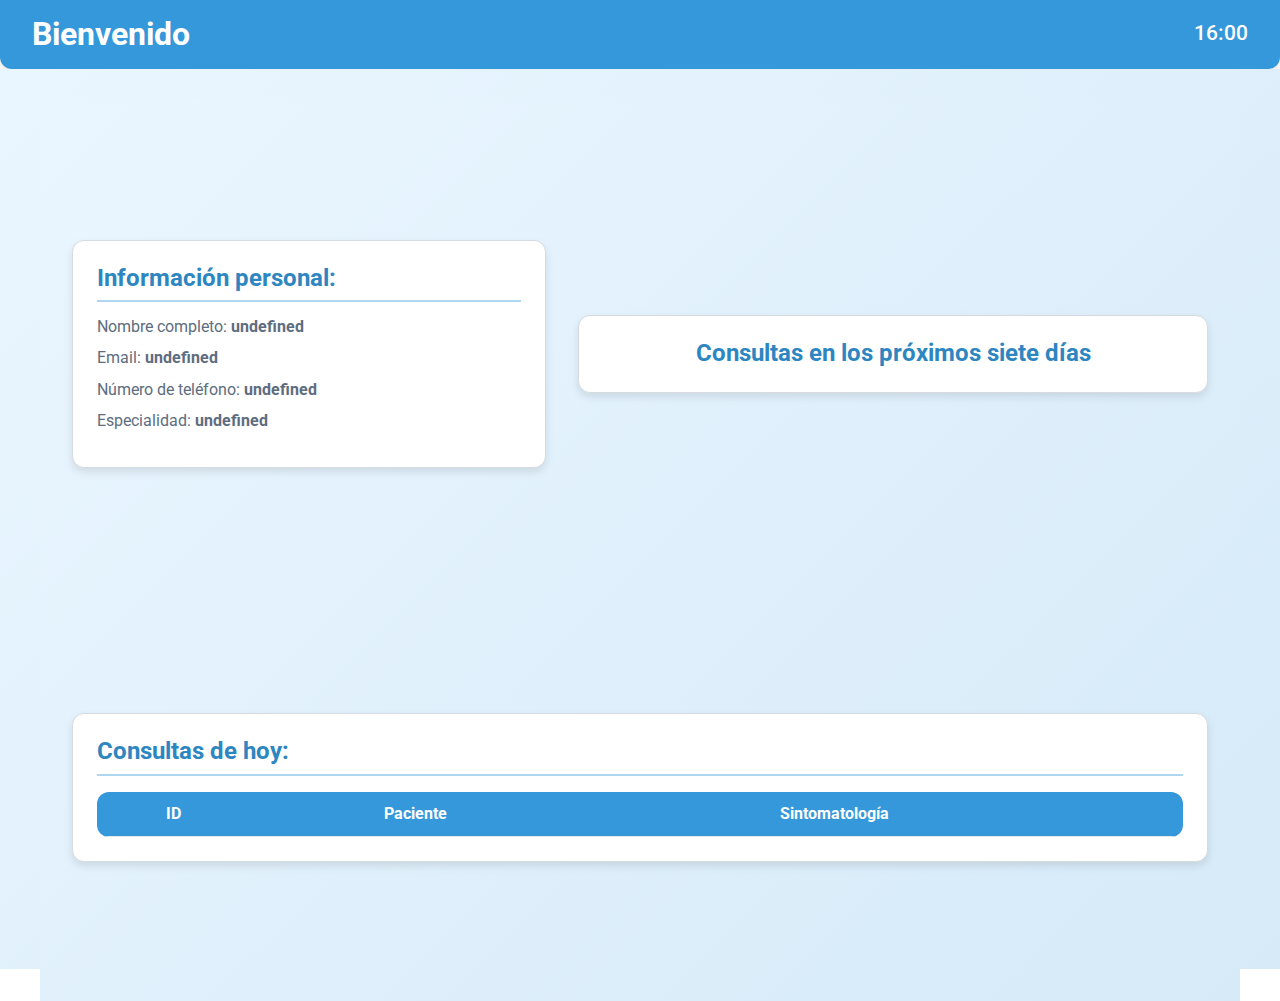
==== frontend/html/doctor.html @ 7a267179 "Proyecto casi terminado" ====
<!DOCTYPE html>
<html lang="en">
<head>
    <meta charset="UTF-8">
    <meta name="viewport" content="width=device-width, initial-scale=1.0">
    <title>Doctor</title>
    <link rel="preconnect" href="https://fonts.googleapis.com">
    <link rel="preconnect" href="https://fonts.gstatic.com" crossorigin>
    <link href="https://fonts.googleapis.com/css2?family=Roboto:ital,wght@0,100;0,300;0,400;0,500;0,700;0,900;1,100;1,300;1,400;1,500;1,700;1,900&display=swap" rel="stylesheet">
    <link rel="stylesheet" href="../css/normalize.css">
    <link rel="stylesheet" href="../css/style.css">
</head>
<body>
    <header>
        <h1>Bienvenido <span class="doctor-name-header"></span></h1>
        <h3 class="hour">16:00</h3>
    </header>

    <main>
        <div class="doctor-container">
            <section class="doctor-info">
                <h5>Información personal:</h5>
                <ul>
                    <li>Nombre completo: <span class="doctor-name"></span></li>
                    <li>Email: <span class="doctor-email"></span></li>
                    <li>Número de teléfono: <span class="doctor-phone"></span></li>
                    <li>Especialidad: <span class="doctor-specialty"></span></li>
                </ul>
            </section>
    
            <section class="doctor-appointments-next-seven-days">
                <span></span>
                <h5>Consultas en los próximos siete días</h5>
            </section>
    
            <section class="doctor-today-appointments">
                <h5>Consultas de hoy:</h5>
                <table>
                    <thead>
                        <tr>
                            <th>ID</th>
                            <th>Paciente</th>
                            <th>Sintomatología</th>
                            <th></th>
                        </tr>
                    </thead>
                    <tbody>
                    </tbody>
                </table>
            </section>
        </div>

        <div class="modal" id="doctor-modal">
            <div class="modal-content">
                <span class="close-btn">&times;</span>
                <h2>Consulta:</h2>
                <form class="main-appointment-form">

                    <div>
                        <h3>Información general de la consulta</h3>
                        <label for="doctor-name">Nombre del doctor:</label>
                        <input type="text" name="doctor-name" id="doctor-name" disabled>

                        <label for="patient-name">Nombre del paciente:</label>
                        <input type="text" name="patient-name" id="patient-name" disabled>

                        <label for="appointment-date-time">Fecha:</label>
                        <input type="datetime" name="appointment-date-time" id="appointment-date-time" disabled>

                        <label for="symptomatology">Sintomatología:</label>
                        <textarea name="symptomatology" id="symptomatology"></textarea>

                        <label for="diagnosis">Diagnóstico:</label>
                        <textarea name="diagnosis" id="diagnosis"></textarea>
                    </div>

                    <div>
                        <h3>Medicación</h3>
                        <label for="medication-select">Medicamentos</label>
                        <select name="medication" id="medication-select"></select>

                        <label for="medication-quantity">Cantidad:</label>
                        <input type="text" name="medication-quantity" id="medication-quantity">

                        <label for="medication-frequency">Frecuencia:</label>
                        <input type="text" name="medication-frequency" id="medication-frequency">

                        <label for="medication-duration">Número de días:</label>
                        <input type="text" name="medication-duration" id="medication-duration">

                        <label for="chronic-condition">¿Crónica?:</label>
                        <input type="checkbox" name="chronic-condition" id="chronic-condition">

                        <button type="button" id="add-medication-btn">¡Añadir medicación!</button>

                        <table>
                            <thead>
                                <tr>
                                    <th>Medicamento</th>
                                    <th>Cantidad</th>
                                    <th>Frecuencia</th>
                                    <th>Número de días</th>
                                    <th>Crónica</th>
                                </tr>
                            </thead>
                        </table>
                    </div>

                    <div>
                        <h3>PDF:</h3>
                        <label for="upload-pdf">Subir PDF:</label>
                        <input type="file" name="upload-pdf" id="upload-pdf">
                    </div>

                    <div>
                        <h3>Pedir Cita</h3>
                        <form>
                            <label for="doctor-select">Selecciona un doctor:</label>
                            <select id="doctor-select" name="doctor">
                            </select>

                            <label for="appointment-date">Selecciona una fecha y hora:</label>
                            <input type="datetime-local" id="appointment-date" name="date">

                            <label for="appointment-symptomatology">Sintomatología:</label>
                            <textarea id="appointment-symptomatology" name="symptomatology"></textarea>
                            
                            <button type="submit" class="modal-submit-btn">Agendar</button>
                        </form>

                        <button type="submit" id="register-appointment-btn">¡Registrar!</button>
                    </div>

                </form>
            </div>
        </div>
    </main>

    <script src="../js/doctor.js"></script>
</body>
</html>
---- frontend/css/style.css ----
/* General */
* {
    box-sizing: border-box;
    margin: 0;
    padding: 0;
    font-family: "Roboto", sans-serif;
    font-style: normal;
}

main {
    display: grid;
    place-items: center;
    height: 100dvh;
    width: 100dvw;
    background: linear-gradient(135deg, #EAF6FF, #D6EAF8); /* Azul pastel */
}

/* Formulario */
#login-form {
    padding: 2rem;
    border: 1px solid transparent;
    border-radius: 12px;
    width: 100%;
    max-width: 360px;
    background: linear-gradient(#fff, #fff) padding-box, linear-gradient(135deg, #85C1E9, #D4E6F1) border-box; /* Borde de gradiente */
    box-shadow: 0 6px 12px rgba(0, 0, 0, 0.15);
    transition: transform 0.2s ease, box-shadow 0.2s ease;
}

/* Hover del formulario */
#login-form:hover {
    transform: translateY(-1px);
    box-shadow: 0 8px 16px rgba(0, 0, 0, 0.2);
}

/* Div del formulario */
#login-form div:not(.login-form-submit) {
    margin-bottom: 1.5rem;
}

/* Etiquetas */
#login-form div label {
    color: #2C3E50; /* Azul oscuro */
    font-weight: bold;
    font-size: 1rem;
}

/* Campos de entrada */
#login-form div input[type="email"], 
#login-form div input[type="password"] {
    width: 100%;
    border: 1px solid #aaa;
    border-radius: 8px;
    padding: 0.75rem;
    margin-top: 0.5rem;
    background-color: #F7FBFE; /* Azul muy claro */
    font-size: 1rem;
    transition: all 0.3s ease;
}

/* Hover y focus en los campos */
#login-form div input[type="email"]:focus, 
#login-form div input[type="password"]:focus {
    border-color: rgb(93, 173, 226); /* Azul intenso */
    outline: none;
    background-color: #EBF6FF;
    box-shadow: 0 0 8px rgba(93, 173, 226, 0.5);
}

/* Botón de enviar */
#login-form div input[type="submit"] {
    width: 100%;
    padding: 0.75rem;
    border: none;
    border-radius: 8px;
    background: linear-gradient(135deg, #5DADE2, #85C1E9); /* Degradado azul */
    color: #fff;
    font-size: 1.2rem;
    font-weight: bold;
    cursor: pointer;
    transition: background-color 0.3s ease, transform 0.2s ease;
    box-shadow: 0 4px 8px rgba(0, 0, 0, 0.1);
}

/* Hover del botón */
#login-form div input[type="submit"]:hover {
    background: linear-gradient(135deg, #3498DB, #5DADE2); /* Azul más intenso */
    transform: translateY(-.5px);
    box-shadow: 0 6px 12px rgba(0, 0, 0, 0.2);
}

/* Responsividad
@media (max-width: 480px) {
    #login-form {
        padding: 1.5rem;
    }

    #login-form div input[type="email"], 
    #login-form div input[type="password"], 
    #login-form div input[type="submit"] {
        font-size: 0.9rem;
        padding: 0.6rem;
    }
} */



/* Estilos página pacientes */
/* General */

header {
    display: flex;
    justify-content: space-between;
    align-items: center;
    padding: 1rem 2rem;
    background-color: #3498DB; /* Azul intenso */
    color: #FFFFFF; /* Texto blanco */
    box-shadow: 0 4px 6px rgba(0, 0, 0, 0.1);
    border-radius: 0 0 12px 12px;
}

header h1 {
    font-size: 2rem;
    margin: 0;
}

header h3 {
    font-size: 1.3rem;
    font-weight: 500;
    text-align: right;
}

.patient-container {
    display: grid;
    grid-template-areas:
        "user-info user-current-medication user-current-medication"
        "user-upcoming-appointments user-upcoming-appointments user-past-appointments"
        "user-make-appointment-btn user-make-appointment-btn user-make-appointment-btn";
    grid-gap: 2rem;
    padding: 2rem;
    max-width: 1200px;
    margin: 2rem auto;
}

/* Section Styling */
section {
    background-color: #FFFFFF;
    border: 1px solid #D6DBDF;
    border-radius: 12px;
    box-shadow: 0 4px 8px rgba(0, 0, 0, 0.1);
    padding: 1.5rem;
    transition: transform 0.2s ease, box-shadow 0.2s ease;
    width: 100%;
    /* max-width: 500px; */
}

section:hover {
    transform: translateY(-4px);
    box-shadow: 0 8px 16px rgba(0, 0, 0, 0.2);
}

.patient-container h5 {
    font-size: 1.5rem;
    color: #2E86C1; /* Azul medio */
    margin-bottom: 1rem;
    border-bottom: 2px solid #AED6F1;
    padding-bottom: 0.5rem;
}

.patient-container ul {
    list-style: none;
    padding: 0;
}

.patient-container ul li {
    margin-bottom: 0.8rem;
    font-size: 1rem;
    color: #5D6D7E; /* Gris oscuro */
}

.patient-container table {
    width: 100%;
    border-collapse: collapse;
    border-radius: 12px;
    overflow: hidden;
}

.patient-container table th,
.patient-container table td {
    padding: 0.8rem;
    text-align: left;
    border-bottom: 1px solid #E5E8E8;
    text-align: center;
}

.patient-container table th {
    background-color: #3498DB;
    color: #FFFFFF;
    font-weight: bold;
    text-align: center;
}

.patient-container table tbody tr:nth-child(even) {
    background-color: #F8F9F9;
}

.patient-container table tbody tr:hover {
    background-color: #D6EAF8;
    cursor: pointer;
}

/* Grid Areas */
.patient-container .user-info {
    grid-area: user-info;
}

.patient-container .user-info ul li span {
    font-weight: bold
}

.patient-container .user-current-medication {
    grid-area: user-current-medication;
}

.patient-container .user-upcoming-appointments {
    grid-area: user-upcoming-appointments;
}

.patient-container .user-past-appointments {
    grid-area: user-past-appointments;
}

.patient-container .user-make-appointment-btn {
    grid-area: user-make-appointment-btn;
}

/* MODAL */
/* General */
/* Botón para pedir cita */
.user-make-appointment-btn {
    background-color: #2E86C1;
    color: #FFFFFF;
    border: none;
    border-radius: 8px;
    padding: 1rem 2rem;
    font-size: 1.2rem;
    font-weight: bold;
    cursor: pointer;
    box-shadow: 0 4px 6px rgba(0, 0, 0, 0.1);
    transition: background-color 0.3s ease, transform 0.2s ease;
}

.user-make-appointment-btn:hover {
    background-color: #1A5276;
    transform: scale(1.05);
}

/* Modal */
.modal {
    display: none;
    position: fixed;
    top: 0;
    left: 0;
    width: 100vw;
    height: 100vh;
    background-color: rgba(0, 0, 0, 0.5);
    justify-content: center;
    align-items: center;
    z-index: 1000;
    opacity: 0;
    transition: opacity 0.4s ease-in-out;
}

.modal.show {
    display: flex;
    opacity: 1;
}

.modal-content {
    background-color: #ffffff;
    padding: 2rem;
    border-radius: 12px;
    position: relative;
    box-shadow: 0 4px 8px rgba(0, 0, 0, 0.2);
    width: 90%;
    max-width: 500px;
    animation: fadeIn 0.4s ease-in-out;
}

/* Animaciones del modal */
@keyframes fadeIn {
    from {
        transform: scale(0.9);
        opacity: 0;
    }
    to {
        transform: scale(1);
        opacity: 1;
    }
}

@keyframes fadeOut {
    from {
        transform: scale(1);
        opacity: 1;
    }
    to {
        transform: scale(0.9);
        opacity: 0;
    }
}

.modal.hide .modal-content {
    animation: fadeOut 0.4s ease-in-out;
}

/* Botón para cerrar modal */
.close-btn {
    position: absolute;
    top: 1rem;
    right: 1rem;
    background: none;
    border: none;
    font-size: 1.5rem;
    color: #333333;
    cursor: pointer;
    transition: color 0.3s ease;
}

.close-btn:hover {
    color: #ff5252;
}

/* Estilo de los inputs y textarea dentro del modal */
.modal-content label {
    display: block;
    margin: 1rem 0 0.5rem;
    font-weight: bold;
    color: #2C3E50;
}

.modal-content select,
.modal-content input,
.modal-content textarea {
    width: 100%;
    padding: 0.8rem;
    border: 1px solid #D6DBDF;
    border-radius: 8px;
    margin-bottom: 1rem;
    font-size: 1rem;
}

/* Botón de envío dentro del modal */
.modal-submit-btn {
    background-color: #3498db;
    color: white;
    border: none;
    padding: 0.8rem 1.5rem;
    border-radius: 6px;
    font-size: 1rem;
    cursor: pointer;
    display: block;
    margin: 1rem auto 0 auto;
    width: 60%;
}

.modal-submit-btn:hover {
    background-color: #2980b9;
}

/* Responsive Design */
@media (max-width: 768px) {
    .patient-container {
        display: flex;
        flex-direction: column;
        gap: 1.5rem;
    }

    section {
        max-width: 100%;
    }
}

/* * Estilos página doctor */
.doctor-container {
    display: grid;
    place-items: center;
    height: 100dvh;
    width: 100dvw;
    grid-template-areas:
        "user-info doctor-appointments-next-seven-days"
        "doctor-today-appointments doctor-today-appointments";
    grid-gap: 2rem;
    padding: 2rem;
    max-width: 1200px;
    margin: 2rem auto;
    background: linear-gradient(135deg, #EAF6FF, #D6EAF8);
}

.doctor-container .user-info {
    grid-area: user-info;
}

.doctor-container .doctor-appointments-next-seven-days {
    grid-area: doctor-appointments-next-seven-days;
    display: flex;
    flex-direction: column;
    align-items: center;
}

.doctor-container .doctor-today-appointments {
    grid-area: doctor-today-appointments;
}

.doctor-container .doctor-appointments-next-seven-days span {
    font-size: 8rem;
    color: #2E86C1;
    font-weight: 900;
    margin: 0 auto;
}

.doctor-container .doctor-appointments-next-seven-days h5 {
    font-size: 1.5rem;
    color: #2E86C1;
    margin-bottom: 0;
    border-bottom: none;
    padding-bottom: 0;
}


.doctor-container h5 {
    font-size: 1.5rem;
    color: #2E86C1;
    margin-bottom: 1rem;
    border-bottom: 2px solid #AED6F1;
    padding-bottom: 0.5rem;
}

.doctor-container .doctor-info ul {
    list-style: none;
    padding: 0;
}

.doctor-container .doctor-info ul li {
    margin-bottom: 0.8rem;
    font-size: 1rem;
    color: #5D6D7E;
}

.doctor-container .doctor-info ul li span {
    font-weight: bold;
}

.doctor-container table {
    width: 100%;
    border-collapse: collapse;
    border-radius: 12px;
    overflow: hidden;
}

.doctor-container table th,
.doctor-container table td {
    padding: 0.8rem;
    text-align: left;
    border-bottom: 1px solid #E5E8E8;
    text-align: center;
}

.doctor-container table th {
    background-color: #3498DB;
    color: #FFFFFF;
    font-weight: bold;
    text-align: center;
}

.doctor-container table tbody tr:nth-child(even) {
    background-color: #F8F9F9;
}

.doctor-container table tbody tr:hover {
    background-color: #D6EAF8;
    cursor: pointer;
}

/* Estilo para los botones de la tabla */
.doctor-container table button {
    background-color: #3498DB;
    color: white;
    border: none;
    padding: 0.6rem 1.2rem;
    font-size: 1rem;
    border-radius: 5px;
    cursor: pointer;
    transition: background-color 0.3s ease;
}

.doctor-container table button:hover {
    background-color: #2980B9;
}

/* Modal */
#doctor-modal {
    position: fixed;
    top: 0;
    left: 0;
    width: 100vw;
    height: 100vh;
    background-color: rgba(0, 0, 0, 0.5);
    justify-content: center;
    align-items: center;
    z-index: 1000;
    opacity: 0;
    visibility: hidden;
    pointer-events: none;
    transition: opacity 0.4s ease-in-out, visibility 0.4s ease-in-out;
}

#doctor-modal.show {
    opacity: 1;
    visibility: visible;
    pointer-events: auto;
}

#doctor-modal .modal-content {
    background-color: #ffffff;
    padding: 2rem;
    border-radius: 12px;
    position: relative;
    box-shadow: 0 4px 8px rgba(0, 0, 0, 0.2);
    width: 90%;
    max-width: 500px;
    animation: fadeIn 0.4s ease-in-out;
}

/* Animaciones del modal */
@keyframes fadeIn {
    from {
        transform: scale(0.9);
        opacity: 0;
    }
    to {
        transform: scale(1);
        opacity: 1;
    }
}

@keyframes fadeOut {
    from {
        transform: scale(1);
        opacity: 1;
    }
    to {
        transform: scale(0.9);
        opacity: 0;
    }
}

#doctor-modal.hide #doctor-modal .modal-content {
    animation: fadeOut 0.4s ease-in-out;
}

/* Botón para cerrar modal */
#doctor-modal .close-btn {
    position: absolute;
    top: 1rem;
    right: 1rem;
    background: none;
    border: none;
    font-size: 1.5rem;
    color: #333333;
    cursor: pointer;
    transition: color 0.3s ease;
}

#doctor-modal .close-btn:hover {
    color: #ff5252;
}

/* Estilo de los inputs y textarea dentro del modal */
#doctor-modal .modal-content label {
    display: block;
    margin: 1rem 0 0.5rem;
    font-weight: bold;
    color: #2C3E50;
}

#doctor-modal .modal-content select,
#doctor-modal .modal-content input,
#doctor-modal .modal-content textarea {
    width: 100%;
    padding: 0.8rem;
    border: 1px solid #D6DBDF;
    border-radius: 8px;
    margin-bottom: 1rem;
    font-size: 1rem;
}

/* Botón de envío dentro del modal */
#doctor-modal .modal-submit-btn {
    background-color: #3498db;
    color: white;
    border: none;
    padding: 0.8rem 1.5rem;
    border-radius: 6px;
    font-size: 1rem;
    cursor: pointer;
    display: block;
    margin: 1rem auto 0 auto;
    width: 60%;
}

#doctor-modal .modal-submit-btn:hover {
    background-color: #2980b9;
}


/* Estilos página 404 */
/* Fondo de la página */
.error-main {
    height: 100dvh;
    width: 100dvw;
    background: linear-gradient(135deg, #FFFFFF, #D6EAF8);
    display: flex;
    justify-content: center;
    align-items: center;
}

/* Contenedor principal */
.error-container {
    text-align: center;
    padding: 2rem;
    background-color: #fff;
    border: 1px solid #AED6F1;
    border-radius: 12px;
    box-shadow: 0 4px 10px rgba(0, 0, 0, 0.1);
    max-width: 400px;
    width: 100%;
}

/* Título del error */
.error-container h1 {
    font-size: 6rem;
    color: #5DADE2; /* Azul intenso */
    margin-bottom: 1rem;
}

/* Mensaje descriptivo */
.error-container p {
    font-size: 1.2rem;
    color: #333;
    margin-bottom: 2rem;
}

/* Botón */
.error-container .back-button {
    display: inline-block;
    padding: 0.75rem 1.5rem;
    background-color: #85C1E9; /* Azul cielo */
    color: #fff;
    font-size: 1rem;
    font-weight: bold;
    text-decoration: none;
    border-radius: 8px;
    transition: background-color 0.3s ease, transform 0.2s ease;
}

/* Hover y active del botón */
.error-container .back-button:hover {
    background-color: #5DADE2; /* Azul más intenso */
    transform: translateY(-2px);
}

.error-container .back-button:active {
    transform: translateY(0);
}
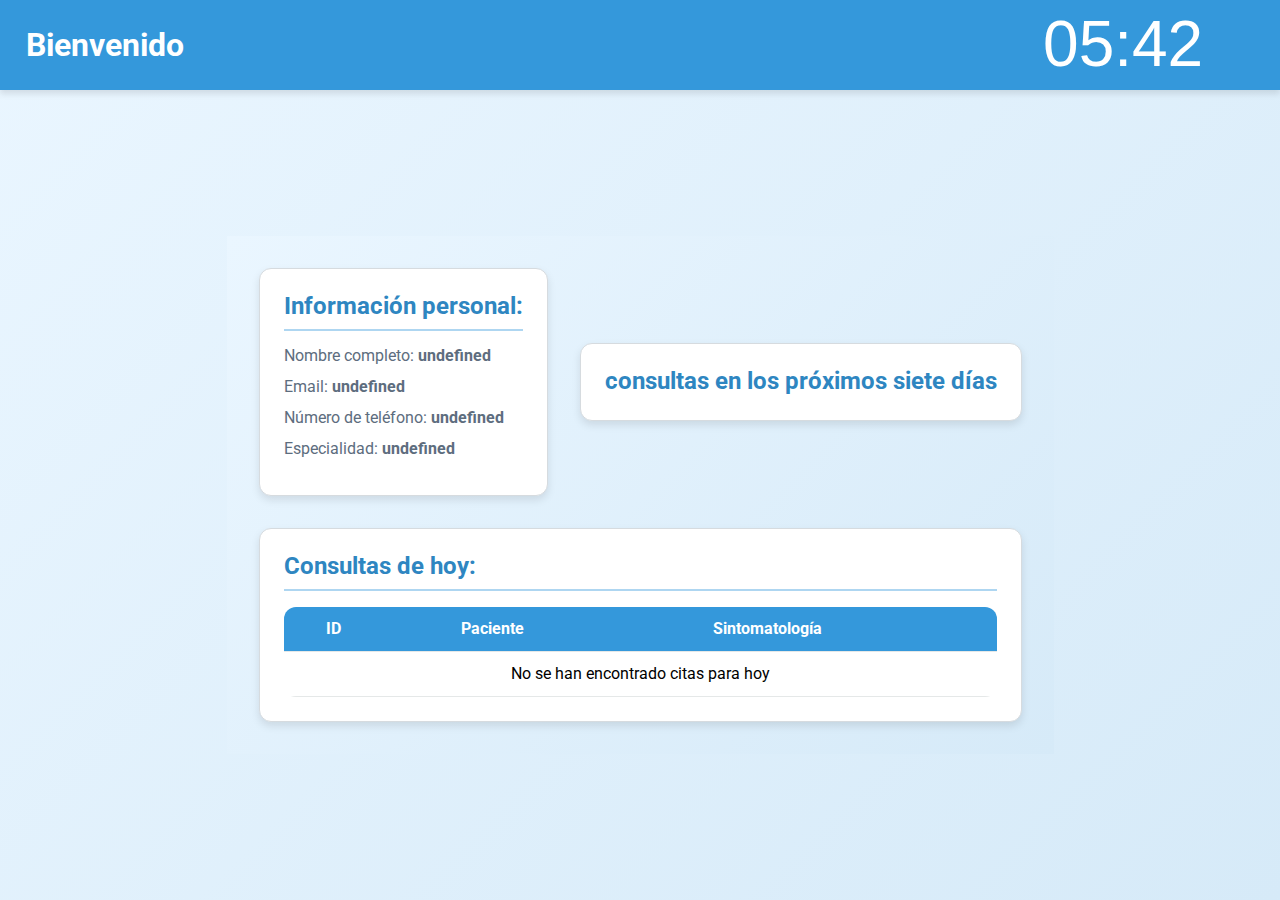
==== commit 0bead710: "Cambios masivos frontend y backend" ====
--- a/frontend/html/doctor.html
+++ b/frontend/html/doctor.html
@@ -12,8 +12,8 @@
 </head>
 <body>
     <header>
-        <h1>Bienvenido <span class="doctor-name-header"></span></h1>
-        <h3 class="hour">16:00</h3>
+        <h1>Bienvenido <span class="user-name-header"></span></h1>
+        <h3 class="clock"></h3>
     </header>
 
     <main>
@@ -30,7 +30,7 @@
     
             <section class="doctor-appointments-next-seven-days">
                 <span></span>
-                <h5>Consultas en los próximos siete días</h5>
+                <h5>consultas en los próximos siete días</h5>
             </section>
     
             <section class="doctor-today-appointments">
@@ -58,26 +58,38 @@
 
                     <div>
                         <h3>Información general de la consulta</h3>
+
+                        <input type="text" id="hide appointment-id">
+                        <input type="text" id="hide patient-id">
+
                         <label for="doctor-name">Nombre del doctor:</label>
-                        <input type="text" name="doctor-name" id="doctor-name" disabled>
+                        <input type="text" name="doctor-name" id="doctor-name" readonly>
 
                         <label for="patient-name">Nombre del paciente:</label>
-                        <input type="text" name="patient-name" id="patient-name" disabled>
+                        <input type="text" name="patient-name" id="patient-name" readonly>
 
                         <label for="appointment-date-time">Fecha:</label>
-                        <input type="datetime" name="appointment-date-time" id="appointment-date-time" disabled>
+                        <input type="datetime" name="appointment-date-time" id="appointment-date-time" readonly>
 
                         <label for="symptomatology">Sintomatología:</label>
                         <textarea name="symptomatology" id="symptomatology"></textarea>
 
                         <label for="diagnosis">Diagnóstico:</label>
                         <textarea name="diagnosis" id="diagnosis"></textarea>
+
+                        <div class="errors">
+                            <span id="symptomatology-er"></span>
+                            <span id="diagnosis-er"></span>
+                        </div>
+    
                     </div>
 
-                    <div>
+                    <div class="medicines">
                         <h3>Medicación</h3>
                         <label for="medication-select">Medicamentos</label>
-                        <select name="medication" id="medication-select"></select>
+                        <select name="medication" id="medication-select">
+                            <option value="" disabled selected>Selecciona una opción</option>
+                        </select>
 
                         <label for="medication-quantity">Cantidad:</label>
                         <input type="text" name="medication-quantity" id="medication-quantity">
@@ -88,14 +100,24 @@
                         <label for="medication-duration">Número de días:</label>
                         <input type="text" name="medication-duration" id="medication-duration">
 
-                        <label for="chronic-condition">¿Crónica?:</label>
-                        <input type="checkbox" name="chronic-condition" id="chronic-condition">
+                        <div id="chronic">
+                            <input type="checkbox" name="chronic-condition" id="chronic-condition">
+                            <label for="chronic-condition">¿Crónica?</label>    
+                        </div>
 
-                        <button type="button" id="add-medication-btn">¡Añadir medicación!</button>
+                        <div class="errors">
+                            <span id="medicine-er"></span>
+                            <span id="quantity-er"></span>
+                            <span id="frequency-er"></span>
+                            <span id="days-er"></span>
+                        </div>
+
+                        <button type="button" class="intra-btn" id="add-medication-btn">¡Añadir medicación!</button>
 
                         <table>
                             <thead>
                                 <tr>
+                                    <th id="hide">id</th>
                                     <th>Medicamento</th>
                                     <th>Cantidad</th>
                                     <th>Frecuencia</th>
@@ -103,39 +125,52 @@
                                     <th>Crónica</th>
                                 </tr>
                             </thead>
+                            <tbody>
+                                <tr>
+                                    <td colspan="6">No se han añadido medicamentos</td>
+                                </tr>
+                            </tbody>
                         </table>
                     </div>
 
                     <div>
                         <h3>PDF:</h3>
-                        <label for="upload-pdf">Subir PDF:</label>
+                        <label for="upload-pdf" accept=".pdf">Subir PDF:</label>
                         <input type="file" name="upload-pdf" id="upload-pdf">
                     </div>
 
-                    <div>
-                        <h3>Pedir Cita</h3>
+                    <div class="new-Appt">
+                        <h3>Derivar Cita</h3>
                         <form>
                             <label for="doctor-select">Selecciona un doctor:</label>
                             <select id="doctor-select" name="doctor">
                             </select>
 
                             <label for="appointment-date">Selecciona una fecha y hora:</label>
-                            <input type="datetime-local" id="appointment-date" name="date">
+                            <input type="datetime-local" id="new-appointment-date" name="date">
 
                             <label for="appointment-symptomatology">Sintomatología:</label>
                             <textarea id="appointment-symptomatology" name="symptomatology"></textarea>
+
+                            <div class="errors" id="errors2">
+                                <span></span>
+                            </div>
                             
-                            <button type="submit" class="modal-submit-btn">Agendar</button>
+                            <button class="intra-btn"  id="create-Appointment">Agendar</button>
                         </form>
 
-                        <button type="submit" id="register-appointment-btn">¡Registrar!</button>
                     </div>
+
+                    
+                    <button class="modal-submit-btn" id="register-appointment-btn">¡Registrar!</button>
+
 
                 </form>
             </div>
         </div>
     </main>
 
-    <script src="../js/doctor.js"></script>
+    <script type="module" src="../js/helpers/utils.mjs"></script>
+    <script type="module" src="../js/doctor.js"></script>
 </body>
-</html>
+</html>--- a/frontend/css/style.css
+++ b/frontend/css/style.css
@@ -7,15 +7,23 @@
     font-style: normal;
 }
 
-main {
-    display: grid;
-    place-items: center;
+@font-face {
+    font-family: 'DigitalClock';
+    src: url('http://localhost/font/DS-DIGII.TTF') format('woff2');
+    font-weight: normal;
+    font-style: normal;
+}
+
+body {
+    background: linear-gradient(135deg, #EAF6FF, #D6EAF8); /* Azul pastel */
+}
+
+/* Formulario */
+
+#login-main {
     height: 100dvh;
-    width: 100dvw;
-    background: linear-gradient(135deg, #EAF6FF, #D6EAF8); /* Azul pastel */
-}
-
-/* Formulario */
+}
+
 #login-form {
     padding: 2rem;
     border: 1px solid transparent;
@@ -104,19 +112,23 @@
 } */
 
 
-
 /* Estilos página pacientes */
 /* General */
+main {
+    display: grid;
+    place-items: center;
+    height: 90dvh;
+}
 
 header {
     display: flex;
     justify-content: space-between;
     align-items: center;
-    padding: 1rem 2rem;
+    height: 10dvh;
+    padding: 1rem 6% 1rem 2%;
     background-color: #3498DB; /* Azul intenso */
     color: #FFFFFF; /* Texto blanco */
     box-shadow: 0 4px 6px rgba(0, 0, 0, 0.1);
-    border-radius: 0 0 12px 12px;
 }
 
 header h1 {
@@ -129,6 +141,13 @@
     font-weight: 500;
     text-align: right;
 }
+
+.clock {
+    font-family: 'DigitalClock', sans-serif;
+    color: white;
+    font-size: 4rem;
+}
+
 
 .patient-container {
     display: grid;
@@ -139,7 +158,6 @@
     grid-gap: 2rem;
     padding: 2rem;
     max-width: 1200px;
-    margin: 2rem auto;
 }
 
 /* Section Styling */
@@ -185,6 +203,10 @@
     overflow: hidden;
 }
 
+#hide {
+    display: none;
+}
+
 .patient-container table th,
 .patient-container table td {
     padding: 0.8rem;
@@ -206,7 +228,11 @@
 
 .patient-container table tbody tr:hover {
     background-color: #D6EAF8;
-    cursor: pointer;
+    /* cursor: pointer; */
+}
+
+.patient-container table tbody tr:hover *:not(.user-past-appointments table tbody tr:hover *) {
+    cursor: default;
 }
 
 /* Grid Areas */
@@ -287,6 +313,17 @@
     animation: fadeIn 0.4s ease-in-out;
 }
 
+#doctor-modal .modal-content {
+    background-color: #ffffff;
+    padding: 2rem;
+    border-radius: 12px;
+    position: relative;
+    box-shadow: 0 4px 8px rgba(0, 0, 0, 0.2);
+    width: 90%;
+    max-width: none;
+    animation: fadeIn 0.4s ease-in-out;
+}
+
 /* Animaciones del modal */
 @keyframes fadeIn {
     from {
@@ -332,7 +369,7 @@
 }
 
 /* Estilo de los inputs y textarea dentro del modal */
-.modal-content label {
+.modal-content label:not(#chronic label) {
     display: block;
     margin: 1rem 0 0.5rem;
     font-weight: bold;
@@ -340,7 +377,7 @@
 }
 
 .modal-content select,
-.modal-content input,
+.modal-content input:not(input[type="checkbox"]),
 .modal-content textarea {
     width: 100%;
     padding: 0.8rem;
@@ -348,6 +385,23 @@
     border-radius: 8px;
     margin-bottom: 1rem;
     font-size: 1rem;
+    resize: none;
+}
+
+.modal-content h2:not(.doctor-modal .modal-content h2) {
+    margin-bottom: 12px;
+    font-size: 2.2rem;
+}
+
+.doctor-modal .modal-content h2 {
+    margin: 12px;
+    font-weight: 700;
+    font-size: 2.2rem;
+}
+
+
+.modal-content span {
+    font-weight: bold;
 }
 
 /* Botón de envío dentro del modal */
@@ -381,125 +435,9 @@
     }
 }
 
-/* * Estilos página doctor */
-.doctor-container {
-    display: grid;
-    place-items: center;
-    height: 100dvh;
-    width: 100dvw;
-    grid-template-areas:
-        "user-info doctor-appointments-next-seven-days"
-        "doctor-today-appointments doctor-today-appointments";
-    grid-gap: 2rem;
-    padding: 2rem;
-    max-width: 1200px;
-    margin: 2rem auto;
-    background: linear-gradient(135deg, #EAF6FF, #D6EAF8);
-}
-
-.doctor-container .user-info {
-    grid-area: user-info;
-}
-
-.doctor-container .doctor-appointments-next-seven-days {
-    grid-area: doctor-appointments-next-seven-days;
-    display: flex;
-    flex-direction: column;
-    align-items: center;
-}
-
-.doctor-container .doctor-today-appointments {
-    grid-area: doctor-today-appointments;
-}
-
-.doctor-container .doctor-appointments-next-seven-days span {
-    font-size: 8rem;
-    color: #2E86C1;
-    font-weight: 900;
-    margin: 0 auto;
-}
-
-.doctor-container .doctor-appointments-next-seven-days h5 {
-    font-size: 1.5rem;
-    color: #2E86C1;
-    margin-bottom: 0;
-    border-bottom: none;
-    padding-bottom: 0;
-}
-
-
-.doctor-container h5 {
-    font-size: 1.5rem;
-    color: #2E86C1;
-    margin-bottom: 1rem;
-    border-bottom: 2px solid #AED6F1;
-    padding-bottom: 0.5rem;
-}
-
-.doctor-container .doctor-info ul {
-    list-style: none;
-    padding: 0;
-}
-
-.doctor-container .doctor-info ul li {
-    margin-bottom: 0.8rem;
-    font-size: 1rem;
-    color: #5D6D7E;
-}
-
-.doctor-container .doctor-info ul li span {
-    font-weight: bold;
-}
-
-.doctor-container table {
-    width: 100%;
-    border-collapse: collapse;
-    border-radius: 12px;
-    overflow: hidden;
-}
-
-.doctor-container table th,
-.doctor-container table td {
-    padding: 0.8rem;
-    text-align: left;
-    border-bottom: 1px solid #E5E8E8;
-    text-align: center;
-}
-
-.doctor-container table th {
-    background-color: #3498DB;
-    color: #FFFFFF;
-    font-weight: bold;
-    text-align: center;
-}
-
-.doctor-container table tbody tr:nth-child(even) {
-    background-color: #F8F9F9;
-}
-
-.doctor-container table tbody tr:hover {
-    background-color: #D6EAF8;
-    cursor: pointer;
-}
-
-/* Estilo para los botones de la tabla */
-.doctor-container table button {
-    background-color: #3498DB;
-    color: white;
-    border: none;
-    padding: 0.6rem 1.2rem;
-    font-size: 1rem;
-    border-radius: 5px;
-    cursor: pointer;
-    transition: background-color 0.3s ease;
-}
-
-.doctor-container table button:hover {
-    background-color: #2980B9;
-}
-
 /* Modal */
-#doctor-modal {
+#doctor-modal .modal {
+    display: none;
     position: fixed;
     top: 0;
     left: 0;
@@ -510,15 +448,13 @@
     align-items: center;
     z-index: 1000;
     opacity: 0;
-    visibility: hidden;
-    pointer-events: none;
-    transition: opacity 0.4s ease-in-out, visibility 0.4s ease-in-out;
-}
-
-#doctor-modal.show {
+    transition: opacity 0.4s ease-in-out;
+    overflow-y: auto; /* Habilitar desplazamiento si es necesario */
+}
+
+#doctor-modal .modal.show {
+    display: flex;
     opacity: 1;
-    visibility: visible;
-    pointer-events: auto;
 }
 
 #doctor-modal .modal-content {
@@ -528,11 +464,12 @@
     position: relative;
     box-shadow: 0 4px 8px rgba(0, 0, 0, 0.2);
     width: 90%;
-    max-width: 500px;
+    max-width: 800px; /* Ampliar el ancho máximo */
+    max-height: 90vh; /* Limitar la altura para evitar desbordamientos */
+    overflow-y: auto; /* Agregar desplazamiento interno para contenido largo */
     animation: fadeIn 0.4s ease-in-out;
 }
 
-/* Animaciones del modal */
 @keyframes fadeIn {
     from {
         transform: scale(0.9);
@@ -544,6 +481,10 @@
     }
 }
 
+#doctor-modal.hide .modal-content {
+    animation: fadeOut 0.4s ease-in-out;
+}
+
 @keyframes fadeOut {
     from {
         transform: scale(1);
@@ -553,10 +494,6 @@
         transform: scale(0.9);
         opacity: 0;
     }
-}
-
-#doctor-modal.hide #doctor-modal .modal-content {
-    animation: fadeOut 0.4s ease-in-out;
 }
 
 /* Botón para cerrar modal */
@@ -577,22 +514,67 @@
 }
 
 /* Estilo de los inputs y textarea dentro del modal */
-#doctor-modal .modal-content label {
+#doctor-modal label:not(#chronic label) {
     display: block;
     margin: 1rem 0 0.5rem;
     font-weight: bold;
     color: #2C3E50;
 }
 
-#doctor-modal .modal-content select,
-#doctor-modal .modal-content input,
-#doctor-modal .modal-content textarea {
+#doctor-modal div:not(#chronic):not(.errors) {
+    border: 1.3px solid #D6DBDF;
+    margin: 4px;
+    padding: 8px;
+    border-radius: 8px;
+    margin-bottom: 24px;
+}
+
+.main-appointment-form div .errors {
+    margin: 8px;
+}
+
+#chronic {
+    display: flex;
+    color: #2C3E50;
+    gap: 8px;
+    font-weight: bold;
+}
+
+.errors span {
+    text-align: center; /* Alinea el texto al centro */
+    text-transform: uppercase; /* Convierte el texto a mayúsculas */
+    color: rgb(202, 41, 41); /* Cambia el color del texto a rojo */
+    display: block;
+    width: 100%;
+    font-size: 0.9rem;
+    font-weight: 600; /* Asegura que el texto ocupe toda la línea */
+}
+
+
+.doctor-container h2 {
+    margin: 1rem 0 1rem 0;
+}
+
+.doctor-container span {
+    margin: 0.3rem 0 0.3rem 0;
+}
+
+#doctor-modal div h3 {
+    font-size: 1.3rem;
+    font-weight: 600;
+    margin: 1.3rem 0;
+}
+
+#doctor-modal select,
+#doctor-modal input:not(input[type="checkbox"]),
+#doctor-modal textarea {
     width: 100%;
     padding: 0.8rem;
     border: 1px solid #D6DBDF;
     border-radius: 8px;
     margin-bottom: 1rem;
     font-size: 1rem;
+    resize: none;
 }
 
 /* Botón de envío dentro del modal */
@@ -612,6 +594,196 @@
 #doctor-modal .modal-submit-btn:hover {
     background-color: #2980b9;
 }
+
+/* Botón de envío dentro del modal */
+.intra-btn {
+    background-color: #3498db;
+    color: white;
+    border: none;
+    padding: 0.8rem 1.5rem;
+    border-radius: 6px;
+    font-size: 1rem;
+    cursor: pointer;
+    display: block;
+    margin: 1rem auto 1rem auto;
+    width: 30%;
+}
+
+.intra-btn:hover {
+    background-color: #2980b9;
+}
+
+/* Responsive Design */
+@media (max-width: 768px) {
+    #doctor-modal .modal-content {
+        width: 95%; /* Reducir el ancho en pantallas pequeñas */
+        max-height: 85vh; /* Asegurarse de que no desborde */
+    }
+}
+
+.medicines table {
+    width: 100%;
+    border-collapse: collapse;
+    border-radius: 12px;
+    overflow: hidden;
+}
+
+.medicines table th,
+.medicines table td {
+    padding: 0.8rem;
+    text-align: left;
+    border-bottom: 1px solid #E5E8E8;
+    text-align: center;
+}
+
+.medicines table th {
+    background-color: #3498DB;
+    color: #FFFFFF;
+    font-weight: bold;
+    text-align: center;
+}
+
+.medicines table tbody tr:nth-child(even) {
+    background-color: #F8F9F9;
+}
+
+.medicines table tbody tr:hover {
+    background-color: #D6EAF8;
+    cursor: pointer;
+}
+
+/* Estilo para los botones de la tabla */
+.medicines table button {
+    background-color: #3498DB;
+    color: white;
+    border: none;
+    padding: 0.6rem 1.2rem;
+    font-size: 1rem;
+    border-radius: 5px;
+    cursor: pointer;
+    transition: background-color 0.3s ease;
+}
+
+.medicines table button:hover {
+    background-color: #2980B9;
+}
+
+/* * Estilos página doctor */
+.doctor-container {
+    display: grid;
+    place-items: center;
+    grid-template-areas:
+        "user-info doctor-appointments-next-seven-days"
+        "doctor-today-appointments doctor-today-appointments";
+    grid-gap: 2rem;
+    padding: 2rem;
+    max-width: 1200px;
+    margin: 2rem auto;
+    background: linear-gradient(135deg, #EAF6FF, #D6EAF8);
+}
+
+.doctor-container .user-info {
+    grid-area: user-info;
+}
+
+.doctor-container .doctor-appointments-next-seven-days {
+    grid-area: doctor-appointments-next-seven-days;
+    display: flex;
+    flex-direction: column;
+    align-items: center;
+}
+
+.doctor-container .doctor-today-appointments {
+    grid-area: doctor-today-appointments;
+}
+
+.doctor-container .doctor-appointments-next-seven-days span {
+    font-size: 8rem;
+    color: #2E86C1;
+    font-weight: 900;
+    margin: 0 auto;
+}
+
+.doctor-container .doctor-appointments-next-seven-days h5 {
+    font-size: 1.5rem;
+    color: #2E86C1;
+    margin-bottom: 0;
+    border-bottom: none;
+    padding-bottom: 0;
+}
+
+
+.doctor-container h5 {
+    font-size: 1.5rem;
+    color: #2E86C1;
+    margin-bottom: 1rem;
+    border-bottom: 2px solid #AED6F1;
+    padding-bottom: 0.5rem;
+}
+
+.doctor-container .doctor-info ul {
+    list-style: none;
+    padding: 0;
+}
+
+.doctor-container .doctor-info ul li {
+    margin-bottom: 0.8rem;
+    font-size: 1rem;
+    color: #5D6D7E;
+}
+
+.doctor-container .doctor-info ul li span {
+    font-weight: bold;
+}
+
+.doctor-container table {
+    width: 100%;
+    border-collapse: collapse;
+    border-radius: 12px;
+    overflow: hidden;
+}
+
+.doctor-container table th,
+.doctor-container table td {
+    padding: 0.8rem;
+    text-align: left;
+    border-bottom: 1px solid #E5E8E8;
+    text-align: center;
+}
+
+.doctor-container table th {
+    background-color: #3498DB;
+    color: #FFFFFF;
+    font-weight: bold;
+    text-align: center;
+}
+
+.doctor-container table tbody tr:nth-child(even) {
+    background-color: #F8F9F9;
+}
+
+.doctor-container table tbody tr:hover {
+    background-color: #D6EAF8;
+    cursor: pointer;
+}
+
+/* Estilo para los botones de la tabla */
+.doctor-container table button {
+    background-color: #3498DB;
+    color: white;
+    border: none;
+    padding: 0.6rem 1.2rem;
+    font-size: 1rem;
+    border-radius: 5px;
+    cursor: pointer;
+    transition: background-color 0.3s ease;
+}
+
+.doctor-container table button:hover {
+    background-color: #2980B9;
+}
+
+/* Modal */
 
 
 /* Estilos página 404 */
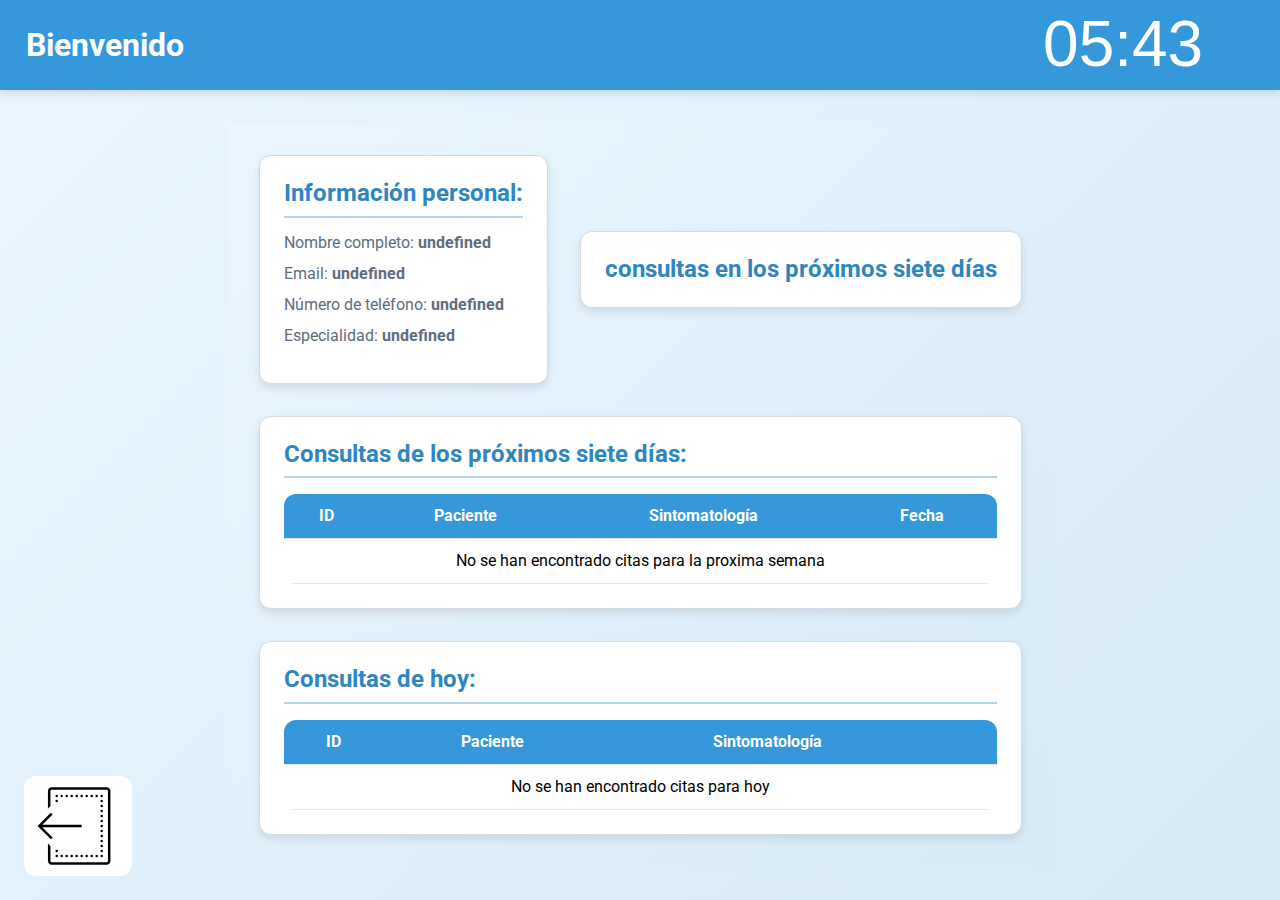
==== commit 622175d0: "Commit final del proyeto, refactorización del código backend, comentarios en todo el código y detall" ====
--- a/frontend/html/doctor.html
+++ b/frontend/html/doctor.html
@@ -1,24 +1,28 @@
 <!DOCTYPE html>
-<html lang="en">
+<html lang="es">
 <head>
     <meta charset="UTF-8">
     <meta name="viewport" content="width=device-width, initial-scale=1.0">
-    <title>Doctor</title>
+    <title>Doctor</title> <!-- Título de la página que se muestra en la pestaña del navegador -->
     <link rel="preconnect" href="https://fonts.googleapis.com">
     <link rel="preconnect" href="https://fonts.gstatic.com" crossorigin>
     <link href="https://fonts.googleapis.com/css2?family=Roboto:ital,wght@0,100;0,300;0,400;0,500;0,700;0,900;1,100;1,300;1,400;1,500;1,700;1,900&display=swap" rel="stylesheet">
-    <link rel="stylesheet" href="../css/normalize.css">
-    <link rel="stylesheet" href="../css/style.css">
+    <link rel="stylesheet" href="../css/normalize.css"> <!-- Normalize ayuda a estandarizar el estilo en diferentes navegadores -->
+    <link rel="stylesheet" href="../css/style.css">  <!-- Estilos personalizados para la página -->
+    <link rel="shortcut icon" href="../assets/favicon/favicon.png"> <!-- Icono de la página -->
 </head>
 <body>
     <header>
+        <!-- Título de bienvenida y espacio para mostrar el nombre del usuario -->
         <h1>Bienvenido <span class="user-name-header"></span></h1>
+        <!-- Espacio para mostrar la hora actual -->
         <h3 class="clock"></h3>
     </header>
 
     <main>
         <div class="doctor-container">
             <section class="doctor-info">
+                <!-- Sección con información personal del doctor -->
                 <h5>Información personal:</h5>
                 <ul>
                     <li>Nombre completo: <span class="doctor-name"></span></li>
@@ -29,11 +33,30 @@
             </section>
     
             <section class="doctor-appointments-next-seven-days">
+                <!-- Sección para mostrar la cantidad de consultas próximas -->
                 <span></span>
                 <h5>consultas en los próximos siete días</h5>
             </section>
     
+            <section class="doctor-full-appointments-next-seven-days">
+                <!-- Tabla de consultas completas para los próximos siete días -->
+                <h5>Consultas de los próximos siete días:</h5>
+                <table>
+                    <thead>
+                        <tr>
+                            <th>ID</th>
+                            <th>Paciente</th>
+                            <th>Sintomatología</th>
+                            <th>Fecha</th>
+                        </tr>
+                    </thead>
+                    <tbody>
+                    </tbody>
+                </table>
+            </section>
+
             <section class="doctor-today-appointments">
+                <!-- Tabla de consultas programadas para el día de hoy -->
                 <h5>Consultas de hoy:</h5>
                 <table>
                     <thead>
@@ -51,7 +74,9 @@
         </div>
 
         <div class="modal" id="doctor-modal">
+            <!-- Modal para mostrar y registrar detalles de una consulta -->
             <div class="modal-content">
+                <!-- Botón para cerrar el modal -->
                 <span class="close-btn">&times;</span>
                 <h2>Consulta:</h2>
                 <form class="main-appointment-form">
@@ -59,9 +84,11 @@
                     <div>
                         <h3>Información general de la consulta</h3>
 
-                        <input type="text" id="hide appointment-id">
-                        <input type="text" id="hide patient-id">
-
+                        <!-- Campos ocultos para ID de la cita y del paciente -->
+                        <input type="text" id="hide" class="appointment-id">
+                        <input type="text" id="hide" class="patient-id">
+
+                        <!-- Información del doctor y paciente -->
                         <label for="doctor-name">Nombre del doctor:</label>
                         <input type="text" name="doctor-name" id="doctor-name" readonly>
 
@@ -72,13 +99,13 @@
                         <input type="datetime" name="appointment-date-time" id="appointment-date-time" readonly>
 
                         <label for="symptomatology">Sintomatología:</label>
-                        <textarea name="symptomatology" id="symptomatology"></textarea>
+                        <textarea name="symptomatology" id="symptomatology" readonly></textarea>
 
                         <label for="diagnosis">Diagnóstico:</label>
-                        <textarea name="diagnosis" id="diagnosis"></textarea>
-
+                        <textarea name="diagnosis" id="diagnosis" placeholder="Rellena el diagnóstico del estado del paciente"></textarea>
+
+                        <!-- Espacio para mostrar errores de diagnóstico -->
                         <div class="errors">
-                            <span id="symptomatology-er"></span>
                             <span id="diagnosis-er"></span>
                         </div>
     
@@ -86,21 +113,23 @@
 
                     <div class="medicines">
                         <h3>Medicación</h3>
+                        <!-- Formulario para seleccionar medicación y detalles -->
                         <label for="medication-select">Medicamentos</label>
                         <select name="medication" id="medication-select">
                             <option value="" disabled selected>Selecciona una opción</option>
                         </select>
 
                         <label for="medication-quantity">Cantidad:</label>
-                        <input type="text" name="medication-quantity" id="medication-quantity">
+                        <input type="text" name="medication-quantity" id="medication-quantity" >
 
                         <label for="medication-frequency">Frecuencia:</label>
                         <input type="text" name="medication-frequency" id="medication-frequency">
 
                         <label for="medication-duration">Número de días:</label>
-                        <input type="text" name="medication-duration" id="medication-duration">
+                        <input type="text" name="medication-duration" id="medication-duration" >
 
                         <div id="chronic">
+                            <!-- Opción para indicar si la condición es crónica -->
                             <input type="checkbox" name="chronic-condition" id="chronic-condition">
                             <label for="chronic-condition">¿Crónica?</label>    
                         </div>
@@ -112,8 +141,10 @@
                             <span id="days-er"></span>
                         </div>
 
+                        <!-- Botón para añadir medicación a la lista -->
                         <button type="button" class="intra-btn" id="add-medication-btn">¡Añadir medicación!</button>
 
+                        <!-- Tabla para mostrar la medicación añadida -->
                         <table>
                             <thead>
                                 <tr>
@@ -135,42 +166,47 @@
 
                     <div>
                         <h3>PDF:</h3>
+                        <!-- Campo para subir un archivo PDF relacionado con la consulta -->
                         <label for="upload-pdf" accept=".pdf">Subir PDF:</label>
                         <input type="file" name="upload-pdf" id="upload-pdf">
                     </div>
 
                     <div class="new-Appt">
                         <h3>Derivar Cita</h3>
-                        <form>
-                            <label for="doctor-select">Selecciona un doctor:</label>
-                            <select id="doctor-select" name="doctor">
-                            </select>
-
-                            <label for="appointment-date">Selecciona una fecha y hora:</label>
-                            <input type="datetime-local" id="new-appointment-date" name="date">
-
-                            <label for="appointment-symptomatology">Sintomatología:</label>
-                            <textarea id="appointment-symptomatology" name="symptomatology"></textarea>
-
-                            <div class="errors" id="errors2">
-                                <span></span>
-                            </div>
-                            
-                            <button class="intra-btn"  id="create-Appointment">Agendar</button>
-                        </form>
-
-                    </div>
-
-                    
-                    <button class="modal-submit-btn" id="register-appointment-btn">¡Registrar!</button>
-
-
+
+                        <!-- Selección de un doctor para derivar la cita -->
+                        <label for="doctor-select">Selecciona un doctor:</label>
+                        <select id="doctor-select" name="doctor"></select>
+
+                        <!-- Selección de una fecha y hora para la nueva cita -->
+                        <label for="appointment-date">Selecciona una fecha y hora:</label>
+                        <input type="datetime-local" id="new-appointment-date" name="date">
+
+                        <label for="appointment-symptomatology">Sintomatología:</label>
+                        <textarea id="appointment-symptomatology" name="symptomatology" placeholder="Rellena tu sintomatología de forma opcional"></textarea>
+
+                        <div class="errors">
+                            <span id="new-appointment-er"></span>
+                        </div>
+                        
+                        <button class="intra-btn"  id="create-Appointment" type="button">Agendar</button>
+
+                    </div>
+
+                    <!-- Botón para registrar la cita -->
+                    <button class="modal-submit-btn" id="register-appointment-btn" type="submit">¡Registrar!</button>
                 </form>
             </div>
         </div>
+
+        <!-- Enlace para cerrar sesión -->
+        <a class="log-out" href="../index.html">
+            <img src="../assets/icons/logOut.png" alt="Finalizar sesión">
+        </a>
     </main>
 
+    <!-- Scripts para funcionalidades adicionales -->
     <script type="module" src="../js/helpers/utils.mjs"></script>
     <script type="module" src="../js/doctor.js"></script>
 </body>
-</html>+</html>
--- a/frontend/css/style.css
+++ b/frontend/css/style.css
@@ -1,247 +1,264 @@
 /* General */
+:root {
+    /* Colores */
+    --modal-overlay-bg: rgba(0, 0, 0, 0.5); /* Fondo semi-transparente para superponer en modales */
+    --primary-color: #3498DB; /* Azul principal */
+    --hover-color: #2980B9; /* Azul más oscuro para hover */
+    --initial-gradient-color: #EAF6FF; /* Azul muy claro para gradientes */
+    --final-gradient-color: #D6EAF8; /* Azul ligeramente más intenso para gradientes */
+    --light-blue: #85C1E9; /* Azul claro */
+    --regular-box-shadow-color: rgba(0, 0, 0, 0.2); /* Sombra común para elementos */
+    --light-box-shadow-color: rgba(0, 0, 0, 0.1); /* Sombra más ligera */
+    --secondary-text-color: #2C3E50; /* Azul oscuro para texto secundario */
+    --sparking-blue: #5DADE2; /* Azul brillante */
+    --gray-border-color: #D6DBDF; /* Gris para bordes */
+    --dark-blue: #2E86C1; /* Azul más oscuro */
+    --blue-border-lighter: #AED6F1; /* Azul más claro para bordes */
+    --light-gray: #5D6D7E; /* Gris claro */
+    --table-background-color: #F8F9F9; /* Fondo gris muy claro para tablas */
+    --close-button-color: #333333; /* Color oscuro para botones de cerrar */
+    --close-button-hover-color: #FF5252; /* Color rojo para hover en botones de cerrar */
+
+    /* Propiedades comunes */
+    --table-border-bottom: 1px solid #E5E8E8; /* Borde inferior de tabla */
+    --border-radius: 8px; /* Radio de borde común */
+}
+
 * {
-    box-sizing: border-box;
-    margin: 0;
-    padding: 0;
-    font-family: "Roboto", sans-serif;
-    font-style: normal;
+    box-sizing: border-box; /* Asegura que el padding y el borde no sumen al tamaño total de los elementos */
+    margin: 0; /* Elimina el margen predeterminado */
+    padding: 0; /* Elimina el padding predeterminado */
+    font-family: "Roboto", sans-serif; /* Fuente principal */
+    font-style: normal; /* Estilo normal de la fuente */
 }
 
 @font-face {
-    font-family: 'DigitalClock';
-    src: url('http://localhost/font/DS-DIGII.TTF') format('woff2');
+    font-family: 'DigitalClock'; /* Fuente para el reloj digital */
+    src: url('http://localhost/font/DS-DIGII.TTF') format('woff2'); /* Fuente personalizada */
     font-weight: normal;
     font-style: normal;
 }
 
 body {
-    background: linear-gradient(135deg, #EAF6FF, #D6EAF8); /* Azul pastel */
+    background: linear-gradient(135deg, var(--initial-gradient-color), var(--final-gradient-color)); /* Gradiente de fondo en tonos azules pastel */
 }
 
 /* Formulario */
 
 #login-main {
-    height: 100dvh;
+    height: 100dvh; /* Altura completa de la vista de la ventana */
 }
 
 #login-form {
-    padding: 2rem;
-    border: 1px solid transparent;
-    border-radius: 12px;
-    width: 100%;
-    max-width: 360px;
-    background: linear-gradient(#fff, #fff) padding-box, linear-gradient(135deg, #85C1E9, #D4E6F1) border-box; /* Borde de gradiente */
-    box-shadow: 0 6px 12px rgba(0, 0, 0, 0.15);
-    transition: transform 0.2s ease, box-shadow 0.2s ease;
+    padding: 2rem; /* Espaciado interior */
+    border: 1px solid transparent; /* Borde transparente para los márgenes */
+    border-radius: 12px; /* Bordes redondeados */
+    width: 100%; /* Ocupa todo el ancho disponible */
+    max-width: 360px; /* Ancho máximo */
+    background: linear-gradient(white, white) padding-box, linear-gradient(135deg, var(--light-blue), #D4E6F1) border-box; /* Fondo blanco con borde de gradiente */
+    box-shadow: 0 6px 12px rgba(0, 0, 0, 0.15); /* Sombra alrededor del formulario */
+    transition: transform 0.2s ease, box-shadow 0.2s ease; /* Animación de transformación y sombra */
 }
 
 /* Hover del formulario */
 #login-form:hover {
-    transform: translateY(-1px);
-    box-shadow: 0 8px 16px rgba(0, 0, 0, 0.2);
+    transform: translateY(-1px); /* Levanta ligeramente el formulario */
+    box-shadow: 0 8px 16px var(--regular-box-shadow-color); /* Sombra más intensa al pasar el ratón */
 }
 
 /* Div del formulario */
 #login-form div:not(.login-form-submit) {
-    margin-bottom: 1.5rem;
+    margin-bottom: 1.5rem; /* Espaciado entre los campos */
 }
 
 /* Etiquetas */
 #login-form div label {
-    color: #2C3E50; /* Azul oscuro */
-    font-weight: bold;
-    font-size: 1rem;
+    color: var(--secondary-text-color); /* Color del texto de las etiquetas */
+    font-weight: bold; /* Negrita en las etiquetas */
+    font-size: 1rem; /* Tamaño de la fuente */
 }
 
 /* Campos de entrada */
 #login-form div input[type="email"], 
 #login-form div input[type="password"] {
-    width: 100%;
-    border: 1px solid #aaa;
-    border-radius: 8px;
-    padding: 0.75rem;
-    margin-top: 0.5rem;
-    background-color: #F7FBFE; /* Azul muy claro */
-    font-size: 1rem;
-    transition: all 0.3s ease;
+    width: 100%; /* Campos de entrada a 100% de ancho */
+    border: 1px solid #aaa; /* Borde gris claro */
+    border-radius: 8px; /* Bordes redondeados */
+    padding: 0.75rem; /* Espaciado interno */
+    margin-top: 0.5rem; /* Margen superior */
+    background-color: #F7FBFE; /* Fondo azul muy claro */
+    font-size: 1rem; /* Tamaño de la fuente */
+    transition: all 0.3s ease; /* Transición suave */
 }
 
 /* Hover y focus en los campos */
 #login-form div input[type="email"]:focus, 
 #login-form div input[type="password"]:focus {
-    border-color: rgb(93, 173, 226); /* Azul intenso */
-    outline: none;
-    background-color: #EBF6FF;
-    box-shadow: 0 0 8px rgba(93, 173, 226, 0.5);
+    border-color: rgb(93, 173, 226); /* Borde azul intenso al enfocar */
+    outline: none; /* Elimina el borde de enfoque predeterminado */
+    background-color: #EBF6FF; /* Fondo azul muy claro al enfocar */
+    box-shadow: 0 0 8px rgba(93, 173, 226, 0.5); /* Sombra de enfoque */
 }
 
 /* Botón de enviar */
 #login-form div input[type="submit"] {
-    width: 100%;
-    padding: 0.75rem;
-    border: none;
-    border-radius: 8px;
-    background: linear-gradient(135deg, #5DADE2, #85C1E9); /* Degradado azul */
-    color: #fff;
-    font-size: 1.2rem;
-    font-weight: bold;
-    cursor: pointer;
-    transition: background-color 0.3s ease, transform 0.2s ease;
-    box-shadow: 0 4px 8px rgba(0, 0, 0, 0.1);
+    width: 100%; /* Botón a 100% de ancho */
+    padding: 0.75rem; /* Espaciado interno */
+    border: none; /* Sin borde */
+    border-radius: 8px; /* Bordes redondeados */
+    background: linear-gradient(135deg, var(--sparking-blue), var(--light-blue)); /* Degradado azul */
+    color: white; /* Texto blanco */
+    font-size: 1.2rem; /* Tamaño de la fuente */
+    font-weight: bold; /* Negrita */
+    cursor: pointer; /* Cambia el cursor al pasar sobre el botón */
+    transition: background-color 0.3s ease, transform 0.2s ease; /* Transición suave para el color de fondo y la transformación */
+    box-shadow: 0 4px 8px var(--light-box-shadow-color); /* Sombra del botón */
 }
 
 /* Hover del botón */
 #login-form div input[type="submit"]:hover {
-    background: linear-gradient(135deg, #3498DB, #5DADE2); /* Azul más intenso */
-    transform: translateY(-.5px);
-    box-shadow: 0 6px 12px rgba(0, 0, 0, 0.2);
-}
-
-/* Responsividad
-@media (max-width: 480px) {
-    #login-form {
-        padding: 1.5rem;
-    }
-
-    #login-form div input[type="email"], 
-    #login-form div input[type="password"], 
-    #login-form div input[type="submit"] {
-        font-size: 0.9rem;
-        padding: 0.6rem;
-    }
-} */
-
+    background: linear-gradient(135deg, var(--primary-color), var(--sparking-blue)); /* Degradado más intenso al hacer hover */
+    transform: translateY(-.5px); /* Levanta ligeramente el botón */
+    box-shadow: 0 6px 12px var(--regular-box-shadow-color); /* Sombra más intensa al hacer hover */
+}
 
 /* Estilos página pacientes */
 /* General */
 main {
     display: grid;
-    place-items: center;
-    height: 90dvh;
+    place-items: center; /* Centra el contenido en la página */
+    height: 90dvh; /* Altura de la ventana del navegador */
 }
 
 header {
     display: flex;
-    justify-content: space-between;
-    align-items: center;
-    height: 10dvh;
-    padding: 1rem 6% 1rem 2%;
-    background-color: #3498DB; /* Azul intenso */
-    color: #FFFFFF; /* Texto blanco */
-    box-shadow: 0 4px 6px rgba(0, 0, 0, 0.1);
+    justify-content: space-between; /* Espacio entre los elementos */
+    align-items: center; /* Centra los elementos verticalmente */
+    height: 10dvh; /* Altura de la cabecera */
+    padding: 1rem 6% 1rem 2%; /* Espaciado en la cabecera */
+    background-color: var(--primary-color); /* Fondo azul intenso */
+    color: white; /* Texto blanco */
+    box-shadow: 0 4px 6px var(--light-box-shadow-color); /* Sombra de la cabecera */
 }
 
 header h1 {
-    font-size: 2rem;
-    margin: 0;
+    font-size: 2rem; /* Tamaño de la fuente del título */
+    margin: 0; /* Elimina el margen */
 }
 
 header h3 {
-    font-size: 1.3rem;
-    font-weight: 500;
-    text-align: right;
+    font-size: 1.3rem; /* Tamaño de la fuente del subtítulo */
+    font-weight: 500; /* Peso de la fuente */
+    text-align: right; /* Alinea el texto a la derecha */
 }
 
 .clock {
-    font-family: 'DigitalClock', sans-serif;
-    color: white;
-    font-size: 4rem;
-}
-
-
+    font-family: 'DigitalClock', sans-serif; /* Fuente digital para el reloj */
+    color: white; /* Texto blanco */
+    font-size: 4rem; /* Tamaño grande para el reloj */
+}
+
+/* Contenedor de pacientes */
 .patient-container {
     display: grid;
     grid-template-areas:
         "user-info user-current-medication user-current-medication"
         "user-upcoming-appointments user-upcoming-appointments user-past-appointments"
-        "user-make-appointment-btn user-make-appointment-btn user-make-appointment-btn";
-    grid-gap: 2rem;
-    padding: 2rem;
-    max-width: 1200px;
-}
-
-/* Section Styling */
+        "user-make-appointment-btn user-make-appointment-btn user-make-appointment-btn"; /* Diseño de cuadrícula para la página */
+    grid-gap: 2rem; /* Espacio entre elementos */
+    padding: 2rem; /* Espaciado interno */
+    max-width: 1200px; /* Ancho máximo */
+}
+
+/* Estilo de secciones */
 section {
-    background-color: #FFFFFF;
-    border: 1px solid #D6DBDF;
-    border-radius: 12px;
-    box-shadow: 0 4px 8px rgba(0, 0, 0, 0.1);
-    padding: 1.5rem;
-    transition: transform 0.2s ease, box-shadow 0.2s ease;
-    width: 100%;
-    /* max-width: 500px; */
+    background-color: white; /* Fondo blanco para las secciones */
+    border: 1px solid var(--gray-border-color); /* Borde gris claro */
+    border-radius: 12px; /* Bordes redondeados */
+    box-shadow: 0 4px 8px var(--light-box-shadow-color); /* Sombra de la sección */
+    padding: 1.5rem; /* Espaciado interno */
+    transition: transform 0.2s ease, box-shadow 0.2s ease; /* Transición para hover */
+    width: 100%; /* Ancho completo */
 }
 
 section:hover {
-    transform: translateY(-4px);
-    box-shadow: 0 8px 16px rgba(0, 0, 0, 0.2);
+    transform: translateY(-4px); /* Levanta la sección al pasar el ratón */
+    box-shadow: 0 8px 16px var(--regular-box-shadow-color); /* Sombra más intensa al pasar el ratón */
 }
 
 .patient-container h5 {
-    font-size: 1.5rem;
-    color: #2E86C1; /* Azul medio */
-    margin-bottom: 1rem;
-    border-bottom: 2px solid #AED6F1;
-    padding-bottom: 0.5rem;
+    font-size: 1.5rem; /* Tamaño de la fuente del encabezado */
+    color: var(--dark-blue); /* Color azul para el texto */
+    margin-bottom: 1rem; /* Margen inferior */
+    border-bottom: 2px solid var(--blue-border-lighter); /* Borde inferior azul claro */
+    padding-bottom: 0.5rem; /* Espaciado interior inferior */
 }
 
 .patient-container ul {
-    list-style: none;
-    padding: 0;
-}
-
+    list-style: none; /* Elimina los puntos de la lista */
+    padding: 0; /* Elimina el padding */
+}
+
+/* Estilos generales para los elementos de la página de pacientes */
 .patient-container ul li {
-    margin-bottom: 0.8rem;
-    font-size: 1rem;
-    color: #5D6D7E; /* Gris oscuro */
-}
-
+    margin-bottom: 0.8rem; /* Espaciado entre elementos de la lista */
+    font-size: 1rem; /* Tamaño de fuente para los ítems de la lista */
+    color: var(--light-gray); /* Gris oscuro para el texto */
+}
+
+/* Estilos para la tabla dentro del contenedor de pacientes */
 .patient-container table {
-    width: 100%;
-    border-collapse: collapse;
-    border-radius: 12px;
-    overflow: hidden;
-}
-
+    width: 100%; /* La tabla ocupa todo el ancho disponible */
+    border-collapse: collapse; /* Fusiona las celdas adyacentes sin espacio entre ellas */
+    border-radius: 12px; /* Bordes redondeados */
+    overflow: hidden; /* Oculta cualquier contenido que sobresalga del borde redondeado */
+}
+
+/* Elemento con id 'hide' es ocultado (no se muestra) */
 #hide {
     display: none;
 }
 
+/* Estilo de las celdas de la tabla */
 .patient-container table th,
 .patient-container table td {
-    padding: 0.8rem;
-    text-align: left;
-    border-bottom: 1px solid #E5E8E8;
-    text-align: center;
-}
-
+    padding: 0.8rem; /* Espaciado dentro de las celdas */
+    text-align: left; /* Alineación de texto a la izquierda */
+    border-bottom: var(--table-border-bottom); /* Línea de separación inferior */
+    text-align: center; /* Alineación de texto centrada */
+}
+
+/* Estilos para los encabezados de la tabla */
 .patient-container table th {
-    background-color: #3498DB;
-    color: #FFFFFF;
-    font-weight: bold;
-    text-align: center;
-}
-
+    background-color: var(--primary-color); /* Fondo azul para las cabeceras */
+    color: white; /* Texto blanco */
+    font-weight: bold; /* Negrita en las cabeceras */
+    text-align: center; /* Alineación centrada */
+}
+
+/* Estilo para las filas de la tabla con índice par (números de fila pares) */
 .patient-container table tbody tr:nth-child(even) {
-    background-color: #F8F9F9;
-}
-
+    background-color: var(--table-background-color); /* Fondo gris claro para filas pares */
+}
+
+/* Efecto hover en las filas de la tabla */
 .patient-container table tbody tr:hover {
-    background-color: #D6EAF8;
-    /* cursor: pointer; */
-}
-
+    background-color: var(--final-gradient-color); /* Fondo degradado cuando se pasa el ratón */
+    /* cursor: pointer; /* Se comenta, se puede activar si se desea cambiar el cursor a "puntero" al pasar el ratón */
+}
+
+/* Estilo para evitar que los clics sobre ciertas celdas de la tabla tengan efecto */
 .patient-container table tbody tr:hover *:not(.user-past-appointments table tbody tr:hover *) {
-    cursor: default;
-}
-
-/* Grid Areas */
+    cursor: default; /* Cursor por defecto en ciertos elementos */
+}
+
+/* Definición de las áreas de la cuadrícula (grid) */
 .patient-container .user-info {
-    grid-area: user-info;
+    grid-area: user-info; /* Asigna esta área en la cuadrícula */
 }
 
 .patient-container .user-info ul li span {
-    font-weight: bold
+    font-weight: bold; /* Resalta el texto con negrita */
 }
 
 .patient-container .user-current-medication {
@@ -260,588 +277,580 @@
     grid-area: user-make-appointment-btn;
 }
 
-/* MODAL */
-/* General */
-/* Botón para pedir cita */
+/* Estilos para el botón de hacer cita */
 .user-make-appointment-btn {
-    background-color: #2E86C1;
-    color: #FFFFFF;
-    border: none;
-    border-radius: 8px;
-    padding: 1rem 2rem;
-    font-size: 1.2rem;
-    font-weight: bold;
-    cursor: pointer;
-    box-shadow: 0 4px 6px rgba(0, 0, 0, 0.1);
-    transition: background-color 0.3s ease, transform 0.2s ease;
-}
-
+    background-color: var(--dark-blue); /* Fondo azul oscuro */
+    color: white; /* Texto blanco */
+    border: none; /* Sin borde */
+    border-radius: 8px; /* Bordes redondeados */
+    padding: 1rem 2rem; /* Relleno dentro del botón */
+    font-size: 1.2rem; /* Tamaño de fuente */
+    font-weight: bold; /* Negrita */
+    cursor: pointer; /* Indica que es clickeable */
+    box-shadow: 0 4px 6px var(--light-box-shadow-color); /* Sombra ligera */
+    transition: background-color 0.3s ease, transform 0.2s ease; /* Transición para efectos de hover */
+}
+
+/* Efecto hover sobre el botón */
 .user-make-appointment-btn:hover {
-    background-color: #1A5276;
-    transform: scale(1.05);
-}
-
-/* Modal */
+    background-color: #1A5276; /* Cambio de color a un tono más oscuro */
+    transform: scale(1.05); /* Agranda ligeramente el botón */
+}
+
+/* Modal - Estilo general del modal */
 .modal {
-    display: none;
-    position: fixed;
-    top: 0;
-    left: 0;
-    width: 100vw;
-    height: 100vh;
-    background-color: rgba(0, 0, 0, 0.5);
-    justify-content: center;
-    align-items: center;
-    z-index: 1000;
-    opacity: 0;
-    transition: opacity 0.4s ease-in-out;
-}
-
+    display: none; /* Por defecto, el modal está oculto */
+    position: fixed; /* Posición fija respecto a la ventana */
+    top: 0; /* Se coloca en la parte superior */
+    left: 0; /* Se coloca en la parte izquierda */
+    width: 100vw; /* Ocupa todo el ancho de la ventana */
+    height: 100vh; /* Ocupa toda la altura de la ventana */
+    background-color: var(--modal-overlay-bg); /* Fondo semi-transparente */
+    justify-content: center; /* Centra el contenido del modal */
+    align-items: center; /* Centra verticalmente */
+    z-index: 1000; /* Asegura que el modal esté encima de otros elementos */
+    opacity: 0; /* Inicia con opacidad 0 */
+    transition: opacity 0.4s ease-in-out; /* Transición de opacidad */
+}
+
+/* Cuando el modal tiene la clase 'show', se muestra */
 .modal.show {
-    display: flex;
-    opacity: 1;
-}
-
+    display: flex; /* Muestra el modal con 'flex' */
+    opacity: 1; /* Hace visible el modal */
+}
+
+/* Estilo del contenido del modal */
 .modal-content {
-    background-color: #ffffff;
-    padding: 2rem;
-    border-radius: 12px;
-    position: relative;
-    box-shadow: 0 4px 8px rgba(0, 0, 0, 0.2);
-    width: 90%;
-    max-width: 500px;
-    animation: fadeIn 0.4s ease-in-out;
+    background-color: white; /* Fondo blanco */
+    padding: 2rem; /* Espaciado dentro del modal */
+    border-radius: 12px; /* Bordes redondeados */
+    position: relative; /* Necesario para el posicionamiento del botón de cerrar */
+    box-shadow: 0 4px 8px var(--regular-box-shadow-color); /* Sombra del modal */
+    width: 90%; /* Ancho máximo del 90% */
+    max-width: 500px; /* Ancho máximo de 500px */
+    animation: fadeIn 0.4s ease-in-out; /* Animación de entrada */
+}
+
+/* Estilos específicos para ciertos modales */
+#modal-past-appointments .modal-content {
+    max-width: 600px; /* Ancho mayor para este modal específico */
 }
 
 #doctor-modal .modal-content {
-    background-color: #ffffff;
-    padding: 2rem;
-    border-radius: 12px;
-    position: relative;
-    box-shadow: 0 4px 8px rgba(0, 0, 0, 0.2);
-    width: 90%;
-    max-width: none;
-    animation: fadeIn 0.4s ease-in-out;
-}
-
-/* Animaciones del modal */
+    max-width: none; /* No tiene restricción de tamaño */
+}
+
+/* Animación de fadeIn para mostrar el modal */
 @keyframes fadeIn {
     from {
-        transform: scale(0.9);
-        opacity: 0;
+        transform: scale(0.9); /* Comienza más pequeño */
+        opacity: 0; /* Comienza invisible */
     }
     to {
-        transform: scale(1);
-        opacity: 1;
+        transform: scale(1); /* Termina con el tamaño normal */
+        opacity: 1; /* Se vuelve completamente visible */
     }
 }
 
+/* Animación de fadeOut para ocultar el modal */
 @keyframes fadeOut {
     from {
-        transform: scale(1);
-        opacity: 1;
+        transform: scale(1); /* Comienza en tamaño normal */
+        opacity: 1; /* Comienza visible */
     }
     to {
-        transform: scale(0.9);
-        opacity: 0;
+        transform: scale(0.9); /* Termina un poco más pequeño */
+        opacity: 0; /* Se vuelve invisible */
     }
 }
 
+/* Cuando el modal tiene la clase 'hide', se aplica fadeOut */
 .modal.hide .modal-content {
-    animation: fadeOut 0.4s ease-in-out;
-}
-
-/* Botón para cerrar modal */
+    animation: fadeOut 0.4s ease-in-out; /* Animación de salida */
+}
+
+/* Botón de cerrar el modal */
 .close-btn {
-    position: absolute;
-    top: 1rem;
-    right: 1rem;
-    background: none;
-    border: none;
-    font-size: 1.5rem;
-    color: #333333;
-    cursor: pointer;
-    transition: color 0.3s ease;
-}
-
+    position: absolute; /* Posicionado absolutamente dentro del modal */
+    top: 1rem; /* Colocado 1rem desde la parte superior */
+    right: 1rem; /* Colocado 1rem desde la parte derecha */
+    background: none; /* Sin fondo */
+    border: none; /* Sin borde */
+    font-size: 1.5rem; /* Tamaño de fuente más grande */
+    color: var(--close-button-color); /* Color del botón de cerrar */
+    cursor: pointer; /* Indica que es clickeable */
+    transition: color 0.3s ease; /* Transición en el color */
+}
+
+/* Efecto hover sobre el botón de cerrar */
 .close-btn:hover {
-    color: #ff5252;
-}
-
-/* Estilo de los inputs y textarea dentro del modal */
+    color: var(--close-button-hover-color); /* Cambia de color cuando se pasa el ratón */
+}
+
+/* Estilos de los inputs y textarea dentro del modal */
 .modal-content label:not(#chronic label) {
-    display: block;
-    margin: 1rem 0 0.5rem;
-    font-weight: bold;
-    color: #2C3E50;
+    display: block; /* Muestra las etiquetas como bloques */
+    margin: 1rem 0 0.5rem; /* Espaciado alrededor de las etiquetas */
+    font-weight: bold; /* Texto en negrita */
+    color: var(--secondary-text-color); /* Color del texto */
 }
 
 .modal-content select,
 .modal-content input:not(input[type="checkbox"]),
 .modal-content textarea {
-    width: 100%;
-    padding: 0.8rem;
-    border: 1px solid #D6DBDF;
-    border-radius: 8px;
-    margin-bottom: 1rem;
-    font-size: 1rem;
-    resize: none;
+    width: 100%; /* Ocupa todo el ancho disponible */
+    padding: 0.8rem; /* Relleno dentro de los campos */
+    border: 1px solid var(--gray-border-color); /* Borde gris */
+    border-radius: 8px; /* Bordes redondeados */
+    margin-bottom: 1rem; /* Espaciado debajo de los campos */
+    font-size: 1rem; /* Tamaño de fuente */
+    resize: none; /* Desactiva el redimensionamiento de los campos textarea */
 }
 
 .modal-content h2:not(.doctor-modal .modal-content h2) {
-    margin-bottom: 12px;
-    font-size: 2.2rem;
+    margin-bottom: 12px; /* Añade un espacio debajo del título */
+    font-size: 2.2rem; /* Define el tamaño de la fuente */
 }
 
 .doctor-modal .modal-content h2 {
-    margin: 12px;
-    font-weight: 700;
-    font-size: 2.2rem;
-}
-
+    margin: 12px; /* Aplica margen de 12px en todos los lados */
+    font-weight: 700; /* Establece el peso de la fuente a negrita */
+    font-size: 2.2rem; /* Define el tamaño de la fuente */
+}
 
 .modal-content span {
-    font-weight: bold;
-}
-
-/* Botón de envío dentro del modal */
+    font-weight: bold; /* Aplica un peso de fuente en negrita */
+}
+
+.modal-medication {
+    list-style: none; /* Elimina los puntos de la lista */
+    padding-left: 12px; /* Añade un margen a la izquierda */
+}
+
 .modal-submit-btn {
-    background-color: #3498db;
-    color: white;
-    border: none;
-    padding: 0.8rem 1.5rem;
-    border-radius: 6px;
-    font-size: 1rem;
-    cursor: pointer;
-    display: block;
-    margin: 1rem auto 0 auto;
-    width: 60%;
+    background-color: var(--primary-color); /* Color de fondo del botón */
+    color: white; /* Color del texto */
+    border: none; /* Sin borde */
+    padding: 0.8rem 1.5rem; /* Espaciado interno en el botón */
+    border-radius: 6px; /* Bordes redondeados */
+    font-size: 1rem; /* Tamaño de la fuente */
+    cursor: pointer; /* Cambia el cursor al pasar sobre el botón */
+    display: block; /* Hace que el botón sea un bloque */
+    margin: 1rem auto 0 auto; /* Centra el botón horizontalmente */
+    width: 60%; /* Define el ancho del botón */
 }
 
 .modal-submit-btn:hover {
-    background-color: #2980b9;
-}
-
-/* Responsive Design */
+    background-color: var(--hover-color); /* Cambia el color de fondo al pasar el ratón */
+}
+
 @media (max-width: 768px) {
     .patient-container {
-        display: flex;
-        flex-direction: column;
-        gap: 1.5rem;
+        display: flex; /* Muestra el contenedor como flexbox */
+        flex-direction: column; /* Organiza los elementos en columna */
+        gap: 1.5rem; /* Espacio entre los elementos */
     }
 
     section {
-        max-width: 100%;
+        max-width: 100%; /* Asegura que la sección ocupe todo el ancho disponible */
     }
 }
 
 /* Modal */
 #doctor-modal .modal {
-    display: none;
-    position: fixed;
-    top: 0;
-    left: 0;
-    width: 100vw;
-    height: 100vh;
-    background-color: rgba(0, 0, 0, 0.5);
-    justify-content: center;
-    align-items: center;
-    z-index: 1000;
-    opacity: 0;
-    transition: opacity 0.4s ease-in-out;
-    overflow-y: auto; /* Habilitar desplazamiento si es necesario */
+    display: none; /* Inicialmente, el modal está oculto */
+    position: fixed; /* Fija el modal en la pantalla */
+    top: 0; /* Coloca el modal en la parte superior */
+    left: 0; /* Coloca el modal en la parte izquierda */
+    width: 100vw; /* Hace que el modal ocupe el 100% del ancho de la pantalla */
+    height: 100vh; /* Hace que el modal ocupe el 100% de la altura de la pantalla */
+    background-color: var(--modal-overlay-bg); /* Fondo semitransparente del modal */
+    justify-content: center; /* Centra el contenido del modal horizontalmente */
+    align-items: center; /* Centra el contenido del modal verticalmente */
+    z-index: 1000; /* Coloca el modal por encima de otros elementos */
+    opacity: 0; /* Inicialmente, el modal es transparente */
+    transition: opacity 0.4s ease-in-out; /* Animación de transición de la opacidad */
+    overflow-y: auto; /* Permite desplazarse verticalmente si el contenido excede la altura */
 }
 
 #doctor-modal .modal.show {
-    display: flex;
-    opacity: 1;
+    display: flex; /* Muestra el modal como un contenedor flex */
+    opacity: 1; /* Hace que el modal sea completamente visible */
 }
 
 #doctor-modal .modal-content {
-    background-color: #ffffff;
-    padding: 2rem;
-    border-radius: 12px;
-    position: relative;
-    box-shadow: 0 4px 8px rgba(0, 0, 0, 0.2);
-    width: 90%;
-    max-width: 800px; /* Ampliar el ancho máximo */
-    max-height: 90vh; /* Limitar la altura para evitar desbordamientos */
-    overflow-y: auto; /* Agregar desplazamiento interno para contenido largo */
-    animation: fadeIn 0.4s ease-in-out;
-}
-
-@keyframes fadeIn {
-    from {
-        transform: scale(0.9);
-        opacity: 0;
-    }
-    to {
-        transform: scale(1);
-        opacity: 1;
-    }
+    background-color: white; /* Color de fondo del contenido del modal */
+    padding: 2rem; /* Espaciado interno */
+    border-radius: 12px; /* Bordes redondeados */
+    position: relative; /* Posiciona el contenido relativo al modal */
+    box-shadow: 0 4px 8px var(--regular-box-shadow-color); /* Sombra del cuadro */
+    width: 90%; /* Ancho del contenido del modal */
+    max-width: 800px; /* Ancho máximo */
+    max-height: 90vh; /* Altura máxima */
+    overflow-y: auto; /* Permite desplazarse si el contenido excede la altura */
+    animation: fadeIn 0.4s ease-in-out; /* Animación de entrada */
 }
 
 #doctor-modal.hide .modal-content {
-    animation: fadeOut 0.4s ease-in-out;
-}
-
-@keyframes fadeOut {
-    from {
-        transform: scale(1);
-        opacity: 1;
-    }
-    to {
-        transform: scale(0.9);
-        opacity: 0;
-    }
-}
-
-/* Botón para cerrar modal */
+    animation: fadeOut 0.4s ease-in-out; /* Animación de salida */
+}
+
 #doctor-modal .close-btn {
-    position: absolute;
-    top: 1rem;
-    right: 1rem;
-    background: none;
-    border: none;
-    font-size: 1.5rem;
-    color: #333333;
-    cursor: pointer;
-    transition: color 0.3s ease;
+    position: absolute; /* Posiciona el botón de cierre de manera absoluta */
+    top: 1rem; /* Coloca el botón de cierre 1rem desde la parte superior */
+    right: 1rem; /* Coloca el botón de cierre 1rem desde el lado derecho */
+    background: none; /* Elimina el fondo del botón */
+    border: none; /* Elimina el borde */
+    font-size: 1.5rem; /* Tamaño de la fuente */
+    color: var(--close-button-color); /* Color del texto del botón */
+    cursor: pointer; /* Cambia el cursor al pasar sobre el botón */
+    transition: color 0.3s ease; /* Transición suave para el color */
 }
 
 #doctor-modal .close-btn:hover {
-    color: #ff5252;
-}
-
-/* Estilo de los inputs y textarea dentro del modal */
+    color: var(--close-button-hover-color); /* Cambia el color del botón al pasar el ratón */
+}
+
 #doctor-modal label:not(#chronic label) {
-    display: block;
-    margin: 1rem 0 0.5rem;
-    font-weight: bold;
-    color: #2C3E50;
+    display: block; /* Hace que el label ocupe una línea completa */
+    margin: 1rem 0 0.5rem; /* Margen superior e inferior */
+    font-weight: bold; /* Aplica negrita */
+    color: var(--secondary-text-color); /* Color del texto */
 }
 
 #doctor-modal div:not(#chronic):not(.errors) {
-    border: 1.3px solid #D6DBDF;
-    margin: 4px;
-    padding: 8px;
-    border-radius: 8px;
-    margin-bottom: 24px;
+    border: 1.3px solid var(--gray-border-color); /* Borde gris */
+    margin: 4px; /* Márgenes alrededor del div */
+    padding: 8px; /* Relleno interno */
+    border-radius: 8px; /* Bordes redondeados */
+    margin-bottom: 24px; /* Espaciado inferior */
 }
 
 .main-appointment-form div .errors {
-    margin: 8px;
+    margin: 8px; /* Márgenes alrededor del div de errores */
 }
 
 #chronic {
-    display: flex;
-    color: #2C3E50;
-    gap: 8px;
-    font-weight: bold;
+    display: flex; /* Organiza los elementos de forma flexible */
+    color: var(--secondary-text-color); /* Color del texto */
+    gap: 8px; /* Espaciado entre los elementos */
+    font-weight: bold; /* Aplica negrita */
 }
 
 .errors span {
     text-align: center; /* Alinea el texto al centro */
     text-transform: uppercase; /* Convierte el texto a mayúsculas */
     color: rgb(202, 41, 41); /* Cambia el color del texto a rojo */
-    display: block;
-    width: 100%;
-    font-size: 0.9rem;
-    font-weight: 600; /* Asegura que el texto ocupe toda la línea */
-}
-
+    display: block; /* Hace que el span ocupe toda la línea */
+    width: 100%; /* Hace que el span ocupe el 100% del ancho */
+    font-size: 0.9rem; /* Tamaño de la fuente */
+    font-weight: 600; /* Peso de la fuente */
+}
 
 .doctor-container h2 {
-    margin: 1rem 0 1rem 0;
+    margin: 1rem 0 1rem 0; /* Espaciado superior e inferior */
 }
 
 .doctor-container span {
-    margin: 0.3rem 0 0.3rem 0;
+    margin: 0.3rem 0 0.3rem 0; /* Espaciado alrededor del span */
 }
 
 #doctor-modal div h3 {
-    font-size: 1.3rem;
-    font-weight: 600;
-    margin: 1.3rem 0;
+    font-size: 1.3rem; /* Tamaño de la fuente */
+    font-weight: 600; /* Peso de la fuente */
+    margin: 1.3rem 0; /* Espaciado superior e inferior */
 }
 
 #doctor-modal select,
 #doctor-modal input:not(input[type="checkbox"]),
 #doctor-modal textarea {
-    width: 100%;
-    padding: 0.8rem;
-    border: 1px solid #D6DBDF;
-    border-radius: 8px;
-    margin-bottom: 1rem;
-    font-size: 1rem;
-    resize: none;
-}
-
-/* Botón de envío dentro del modal */
+    width: 100%; /* Hace que los elementos ocupen todo el ancho */
+    padding: 0.8rem; /* Relleno interno */
+    border: 1px solid var(--gray-border-color); /* Borde gris */
+    border-radius: 8px; /* Bordes redondeados */
+    margin-bottom: 1rem; /* Espaciado inferior */
+    font-size: 1rem; /* Tamaño de la fuente */
+    resize: none; /* Desactiva el cambio de tamaño en el textarea */
+}
+
 #doctor-modal .modal-submit-btn {
-    background-color: #3498db;
-    color: white;
-    border: none;
-    padding: 0.8rem 1.5rem;
-    border-radius: 6px;
-    font-size: 1rem;
-    cursor: pointer;
-    display: block;
-    margin: 1rem auto 0 auto;
-    width: 60%;
+    background-color: var(--primary-color); /* Color de fondo */
+    color: white; /* Color del texto */
+    border: none; /* Sin borde */
+    padding: 0.8rem 1.5rem; /* Relleno interno */
+    border-radius: 6px; /* Bordes redondeados */
+    font-size: 1rem; /* Tamaño de la fuente */
+    cursor: pointer; /* Cambia el cursor al pasar sobre el botón */
+    display: block; /* Hace que el botón sea un bloque */
+    margin: 1rem auto 0 auto; /* Centra el botón horizontalmente */
+    width: 60%; /* Ancho del botón */
 }
 
 #doctor-modal .modal-submit-btn:hover {
-    background-color: #2980b9;
-}
-
-/* Botón de envío dentro del modal */
+    background-color: var(--hover-color); /* Cambia el color de fondo al pasar el ratón */
+}
+
 .intra-btn {
-    background-color: #3498db;
-    color: white;
-    border: none;
-    padding: 0.8rem 1.5rem;
-    border-radius: 6px;
-    font-size: 1rem;
-    cursor: pointer;
-    display: block;
-    margin: 1rem auto 1rem auto;
-    width: 30%;
+    background-color: var(--primary-color); /* Color de fondo */
+    color: white; /* Color del texto */
+    border: none; /* Sin borde */
+    padding: 0.8rem 1.5rem; /* Relleno interno */
+    border-radius: 6px; /* Bordes redondeados */
+    font-size: 1rem; /* Tamaño de la fuente */
+    cursor: pointer; /* Cambia el cursor al pasar sobre el botón */
+    display: block; /* Hace que el botón sea un bloque */
+    margin: 1rem auto 1rem auto; /* Centra el botón horizontalmente */
+    width: 30%; /* Ancho del botón */
 }
 
 .intra-btn:hover {
-    background-color: #2980b9;
-}
-
-/* Responsive Design */
+    background-color: var(--hover-color); /* Cambia el color de fondo al pasar el ratón */
+}
+
 @media (max-width: 768px) {
     #doctor-modal .modal-content {
-        width: 95%; /* Reducir el ancho en pantallas pequeñas */
-        max-height: 85vh; /* Asegurarse de que no desborde */
+        width: 95%; /* Ajusta el ancho del modal al 95% de la pantalla en dispositivos pequeños */
+        max-height: 85vh; /* Limita la altura máxima al 85% de la altura de la ventana */
     }
 }
 
 .medicines table {
-    width: 100%;
-    border-collapse: collapse;
-    border-radius: 12px;
-    overflow: hidden;
+    width: 100%; /* Establece que la tabla ocupe todo el ancho disponible */
+    border-collapse: collapse; /* Elimina el espacio entre los bordes de las celdas */
+    border-radius: 12px; /* Redondea las esquinas de la tabla */
+    overflow: hidden; /* Oculta cualquier contenido que sobresalga de la tabla */
 }
 
 .medicines table th,
 .medicines table td {
-    padding: 0.8rem;
-    text-align: left;
-    border-bottom: 1px solid #E5E8E8;
-    text-align: center;
+    padding: 0.8rem; /* Añade un relleno de 0.8rem a las celdas */
+    text-align: left; /* Alinea el texto a la izquierda por defecto */
+    border-bottom: var(--table-border-bottom); /* Aplica el borde inferior a las celdas */
+    text-align: center; /* Centra el texto en ambas celdas */
 }
 
 .medicines table th {
-    background-color: #3498DB;
-    color: #FFFFFF;
-    font-weight: bold;
-    text-align: center;
+    background-color: var(--primary-color); /* Aplica el color de fondo principal a los encabezados de columna */
+    color: white; /* Cambia el color del texto a blanco */
+    font-weight: bold; /* Pone el texto en negrita */
+    text-align: center; /* Centra el texto en los encabezados de columna */
 }
 
 .medicines table tbody tr:nth-child(even) {
-    background-color: #F8F9F9;
+    background-color: var(--table-background-color); /* Establece un color de fondo alternativo para las filas pares */
 }
 
 .medicines table tbody tr:hover {
-    background-color: #D6EAF8;
-    cursor: pointer;
-}
-
-/* Estilo para los botones de la tabla */
+    background-color: var(--final-gradient-color); /* Cambia el fondo de la fila al pasar el ratón */
+    cursor: pointer; /* Muestra un cursor tipo puntero */
+}
+
 .medicines table button {
-    background-color: #3498DB;
-    color: white;
-    border: none;
-    padding: 0.6rem 1.2rem;
-    font-size: 1rem;
-    border-radius: 5px;
-    cursor: pointer;
-    transition: background-color 0.3s ease;
+    background-color: var(--primary-color); /* Establece el color de fondo del botón */
+    color: white; /* Establece el color del texto a blanco */
+    border: none; /* Elimina el borde del botón */
+    padding: 0.6rem 1.2rem; /* Añade relleno alrededor del texto en el botón */
+    font-size: 1rem; /* Establece el tamaño de la fuente del texto del botón */
+    border-radius: 5px; /* Redondea las esquinas del botón */
+    cursor: pointer; /* Muestra un cursor tipo puntero */
+    transition: background-color 0.3s ease; /* Añade una transición suave al fondo del botón al pasar el ratón */
 }
 
 .medicines table button:hover {
-    background-color: #2980B9;
-}
-
-/* * Estilos página doctor */
+    background-color: var(--hover-color); /* Cambia el color de fondo cuando se pasa el ratón por encima */
+}
+
+/* Estilos página doctor */
 .doctor-container {
-    display: grid;
-    place-items: center;
+    display: grid; /* Usa un diseño en cuadrícula */
+    place-items: center; /* Centra los elementos dentro de la cuadrícula */
     grid-template-areas:
         "user-info doctor-appointments-next-seven-days"
-        "doctor-today-appointments doctor-today-appointments";
-    grid-gap: 2rem;
-    padding: 2rem;
-    max-width: 1200px;
-    margin: 2rem auto;
-    background: linear-gradient(135deg, #EAF6FF, #D6EAF8);
+        "doctor-full-appointments-next-seven-days doctor-full-appointments-next-seven-days" /* Define las áreas de la cuadrícula */
+        "doctor-today-appointments doctor-today-appointments"; /* Define las áreas de la cuadrícula */
+    grid-gap: 2rem; /* Añade un espacio de 2rem entre las celdas de la cuadrícula */
+    padding: 2rem; /* Añade relleno alrededor del contenedor */
+    max-width: 1200px; /* Establece el ancho máximo del contenedor */
+    margin: 2rem auto; /* Centra el contenedor con márgenes automáticos */
+    background: linear-gradient(135deg, var(--initial-gradient-color), var(--final-gradient-color)); /* Aplica un gradiente de fondo */
 }
 
 .doctor-container .user-info {
-    grid-area: user-info;
+    grid-area: user-info; /* Asigna el área de cuadrícula para la información del usuario */
 }
 
 .doctor-container .doctor-appointments-next-seven-days {
-    grid-area: doctor-appointments-next-seven-days;
-    display: flex;
-    flex-direction: column;
-    align-items: center;
+    grid-area: doctor-appointments-next-seven-days; /* Asigna el área de cuadrícula para las citas de los próximos siete días */
+    display: flex; /* Usa el diseño de flexbox para los elementos dentro */
+    flex-direction: column; /* Organiza los elementos de arriba hacia abajo */
+    align-items: center; /* Centra los elementos dentro del contenedor */
+}
+
+.doctor-container .doctor-full-appointments-next-seven-days {
+    grid-area: doctor-full-appointments-next-seven-days; /* Asigna el área de cuadrícula para las citas de hoy */
 }
 
 .doctor-container .doctor-today-appointments {
-    grid-area: doctor-today-appointments;
+    grid-area: doctor-today-appointments; /* Asigna el área de cuadrícula para las citas de hoy */
 }
 
 .doctor-container .doctor-appointments-next-seven-days span {
-    font-size: 8rem;
-    color: #2E86C1;
-    font-weight: 900;
-    margin: 0 auto;
+    font-size: 8rem; /* Establece un tamaño de fuente grande para el número de citas */
+    color: var(--dark-blue); /* Establece el color del texto a azul oscuro */
+    font-weight: 900; /* Hace que el texto sea muy grueso */
+    margin: 0 auto; /* Centra el elemento horizontalmente */
 }
 
 .doctor-container .doctor-appointments-next-seven-days h5 {
-    font-size: 1.5rem;
-    color: #2E86C1;
-    margin-bottom: 0;
-    border-bottom: none;
-    padding-bottom: 0;
-}
-
+    font-size: 1.5rem; /* Establece un tamaño de fuente medio */
+    color: var(--dark-blue); /* Establece el color del texto a azul oscuro */
+    margin-bottom: 0; /* Elimina el margen inferior */
+    border-bottom: none; /* Elimina el borde inferior */
+    padding-bottom: 0; /* Elimina el relleno inferior */
+}
 
 .doctor-container h5 {
-    font-size: 1.5rem;
-    color: #2E86C1;
-    margin-bottom: 1rem;
-    border-bottom: 2px solid #AED6F1;
-    padding-bottom: 0.5rem;
+    font-size: 1.5rem; /* Establece un tamaño de fuente medio */
+    color: var(--dark-blue); /* Establece el color del texto a azul oscuro */
+    margin-bottom: 1rem; /* Añade un margen inferior */
+    border-bottom: 2px solid var(--blue-border-lighter); /* Aplica un borde inferior */
+    padding-bottom: 0.5rem; /* Añade relleno al fondo */
 }
 
 .doctor-container .doctor-info ul {
-    list-style: none;
-    padding: 0;
+    list-style: none; /* Elimina los puntos de la lista */
+    padding: 0; /* Elimina el relleno de la lista */
 }
 
 .doctor-container .doctor-info ul li {
-    margin-bottom: 0.8rem;
-    font-size: 1rem;
-    color: #5D6D7E;
+    margin-bottom: 0.8rem; /* Añade un margen inferior entre los elementos de la lista */
+    font-size: 1rem; /* Establece un tamaño de fuente normal */
+    color: var(--light-gray); /* Establece el color del texto a gris claro */
 }
 
 .doctor-container .doctor-info ul li span {
-    font-weight: bold;
+    font-weight: bold; /* Hace que el texto dentro del span esté en negrita */
 }
 
 .doctor-container table {
-    width: 100%;
-    border-collapse: collapse;
-    border-radius: 12px;
-    overflow: hidden;
+    width: 100%; /* Establece que la tabla ocupe todo el ancho disponible */
+    border-collapse: collapse; /* Elimina el espacio entre los bordes de las celdas */
+    border-radius: 12px; /* Redondea las esquinas de la tabla */
+    overflow: hidden; /* Oculta cualquier contenido que sobresalga de la tabla */
 }
 
 .doctor-container table th,
 .doctor-container table td {
-    padding: 0.8rem;
-    text-align: left;
-    border-bottom: 1px solid #E5E8E8;
-    text-align: center;
+    padding: 0.8rem; /* Añade relleno alrededor del texto en las celdas */
+    text-align: left; /* Alinea el texto a la izquierda por defecto */
+    border-bottom: var(--table-border-bottom); /* Aplica el borde inferior a las celdas */
+    text-align: center; /* Centra el texto en ambas celdas */
 }
 
 .doctor-container table th {
-    background-color: #3498DB;
-    color: #FFFFFF;
-    font-weight: bold;
-    text-align: center;
+    background-color: var(--primary-color); /* Aplica el color de fondo principal a los encabezados de columna */
+    color: white; /* Cambia el color del texto a blanco */
+    font-weight: bold; /* Pone el texto en negrita */
+    text-align: center; /* Centra el texto en los encabezados de columna */
 }
 
 .doctor-container table tbody tr:nth-child(even) {
-    background-color: #F8F9F9;
+    background-color: var(--table-background-color); /* Establece un color de fondo alternativo para las filas pares */
 }
 
 .doctor-container table tbody tr:hover {
-    background-color: #D6EAF8;
-    cursor: pointer;
-}
-
-/* Estilo para los botones de la tabla */
+    background-color: var(--final-gradient-color); /* Cambia el fondo de la fila al pasar el ratón */
+    cursor: pointer; /* Muestra un cursor tipo puntero */
+}
+
 .doctor-container table button {
-    background-color: #3498DB;
-    color: white;
-    border: none;
-    padding: 0.6rem 1.2rem;
-    font-size: 1rem;
-    border-radius: 5px;
-    cursor: pointer;
-    transition: background-color 0.3s ease;
+    background-color: var(--primary-color); /* Establece el color de fondo del botón */
+    color: white; /* Establece el color del texto a blanco */
+    border: none; /* Elimina el borde del botón */
+    padding: 0.6rem 1.2rem; /* Añade relleno alrededor del texto en el botón */
+    font-size: 1rem; /* Establece el tamaño de la fuente del texto del botón */
+    border-radius: 5px; /* Redondea las esquinas del botón */
+    cursor: pointer; /* Muestra un cursor tipo puntero */
+    transition: background-color 0.3s ease; /* Añade una transición suave al fondo del botón al pasar el ratón */
 }
 
 .doctor-container table button:hover {
-    background-color: #2980B9;
-}
-
-/* Modal */
-
+    background-color: var(--hover-color); /* Cambia el color de fondo cuando se pasa el ratón por encima */
+}
 
 /* Estilos página 404 */
-/* Fondo de la página */
 .error-main {
-    height: 100dvh;
-    width: 100dvw;
-    background: linear-gradient(135deg, #FFFFFF, #D6EAF8);
-    display: flex;
-    justify-content: center;
-    align-items: center;
-}
-
-/* Contenedor principal */
+    height: 100dvh; /* Establece la altura a la altura total de la ventana */
+    width: 100dvw; /* Establece el ancho a todo el ancho de la ventana */
+    background: linear-gradient(135deg, white, var(--final-gradient-color)); /* Aplica un gradiente de fondo */
+    display: flex; /* Usa flexbox para centrar el contenido */
+    justify-content: center; /* Centra el contenido horizontalmente */
+    align-items: center; /* Centra el contenido verticalmente */
+}
+
 .error-container {
-    text-align: center;
-    padding: 2rem;
-    background-color: #fff;
-    border: 1px solid #AED6F1;
-    border-radius: 12px;
-    box-shadow: 0 4px 10px rgba(0, 0, 0, 0.1);
-    max-width: 400px;
-    width: 100%;
-}
-
-/* Título del error */
+    text-align: center; /* Centra el texto dentro del contenedor */
+    padding: 2rem; /* Añade relleno alrededor del contenido */
+    background-color: white; /* Establece el color de fondo blanco */
+    border: 1px solid var(--blue-border-lighter); /* Añade un borde con color gris claro */
+    border-radius: 12px; /* Redondea las esquinas del contenedor */
+    box-shadow: 0 4px 10px var(--light-box-shadow-color); /* Aplica una sombra suave alrededor del contenedor */
+    max-width: 400px; /* Establece el ancho máximo del contenedor */
+    width: 100%; /* Establece el contenedor para ocupar el 100% del ancho disponible */
+}
+
 .error-container h1 {
-    font-size: 6rem;
-    color: #5DADE2; /* Azul intenso */
-    margin-bottom: 1rem;
-}
-
-/* Mensaje descriptivo */
+    font-size: 6rem; /* Establece un tamaño de fuente grande */
+    color: var(--sparking-blue); /* Establece un color azul brillante para el texto */
+    margin-bottom: 1rem; /* Añade margen en la parte inferior */
+}
+
 .error-container p {
-    font-size: 1.2rem;
-    color: #333;
-    margin-bottom: 2rem;
-}
-
-/* Botón */
+    font-size: 1.2rem; /* Establece un tamaño de fuente normal */
+    color: #333; /* Establece el color del texto a gris oscuro */
+    margin-bottom: 2rem; /* Añade margen en la parte inferior */
+}
+
+/* Estilos para el botón "Back" en la página de error */
 .error-container .back-button {
-    display: inline-block;
-    padding: 0.75rem 1.5rem;
-    background-color: #85C1E9; /* Azul cielo */
-    color: #fff;
-    font-size: 1rem;
-    font-weight: bold;
-    text-decoration: none;
-    border-radius: 8px;
-    transition: background-color 0.3s ease, transform 0.2s ease;
-}
-
-/* Hover y active del botón */
+    display: inline-block; /* Hace que el botón sea un bloque en línea para mantener su tamaño ajustado al contenido */
+    padding: 0.75rem 1.5rem; /* Añade espacio alrededor del texto dentro del botón */
+    background-color: var(--light-blue); /* Establece el color de fondo usando una variable de color */
+    color: white; /* Establece el color del texto del botón */
+    font-size: 1rem; /* Tamaño de fuente estándar */
+    font-weight: bold; /* Hace el texto en negrita */
+    text-decoration: none; /* Elimina cualquier subrayado del enlace */
+    border-radius: 8px; /* Bordes redondeados para darle un aspecto suave al botón */
+    transition: background-color 0.3s ease, transform 0.2s ease; /* Suaviza las transiciones de color de fondo y transformación */
+}
+
+/* Efecto hover para el botón "Back" */
 .error-container .back-button:hover {
-    background-color: #5DADE2; /* Azul más intenso */
-    transform: translateY(-2px);
-}
-
+    background-color: var(--sparking-blue); /* Cambia el color de fondo cuando el usuario pasa el mouse sobre el botón */
+    transform: translateY(-2px); /* Eleva ligeramente el botón hacia arriba al hacer hover */
+}
+
+/* Efecto cuando se hace clic en el botón "Back" */
 .error-container .back-button:active {
-    transform: translateY(0);
+    transform: translateY(0); /* Restablece la posición del botón cuando se hace clic */
+}
+
+/* Estilos para el botón de "log out" (cerrar sesión) */
+.log-out {
+    position: fixed; /* Fija el botón en la parte inferior de la pantalla */
+    bottom: 24px; /* Establece el margen inferior para colocar el botón hacia abajo */
+    left: 24px; /* Establece el margen izquierdo para alinear el botón a la izquierda */
+    display: flex; /* Usa el modelo de diseño flexible para alinear el contenido */
+    justify-content: center; /* Centra el contenido dentro del contenedor */
+    align-items: center; /* Alinea los elementos verticalmente en el centro */
+    padding-right: 8px; /* Ajuste de padding para mayor simetría en el lado derecho */
+    background-color: white; /* Color de fondo del botón */
+    border-radius: 12px; /* Bordes redondeados */
+    cursor: pointer; /* Cambia el cursor a una mano cuando se pasa sobre el botón */
+    transition: background-color 0.3s ease-in-out; /* Transición suave para el cambio de color de fondo */
+}
+
+/* Estilo para el estado hover del botón "log out" */
+.log-out:hover {
+    background-color: var(--primary-color); /* Cambia el color de fondo cuando el usuario pasa el mouse sobre el botón */
 }